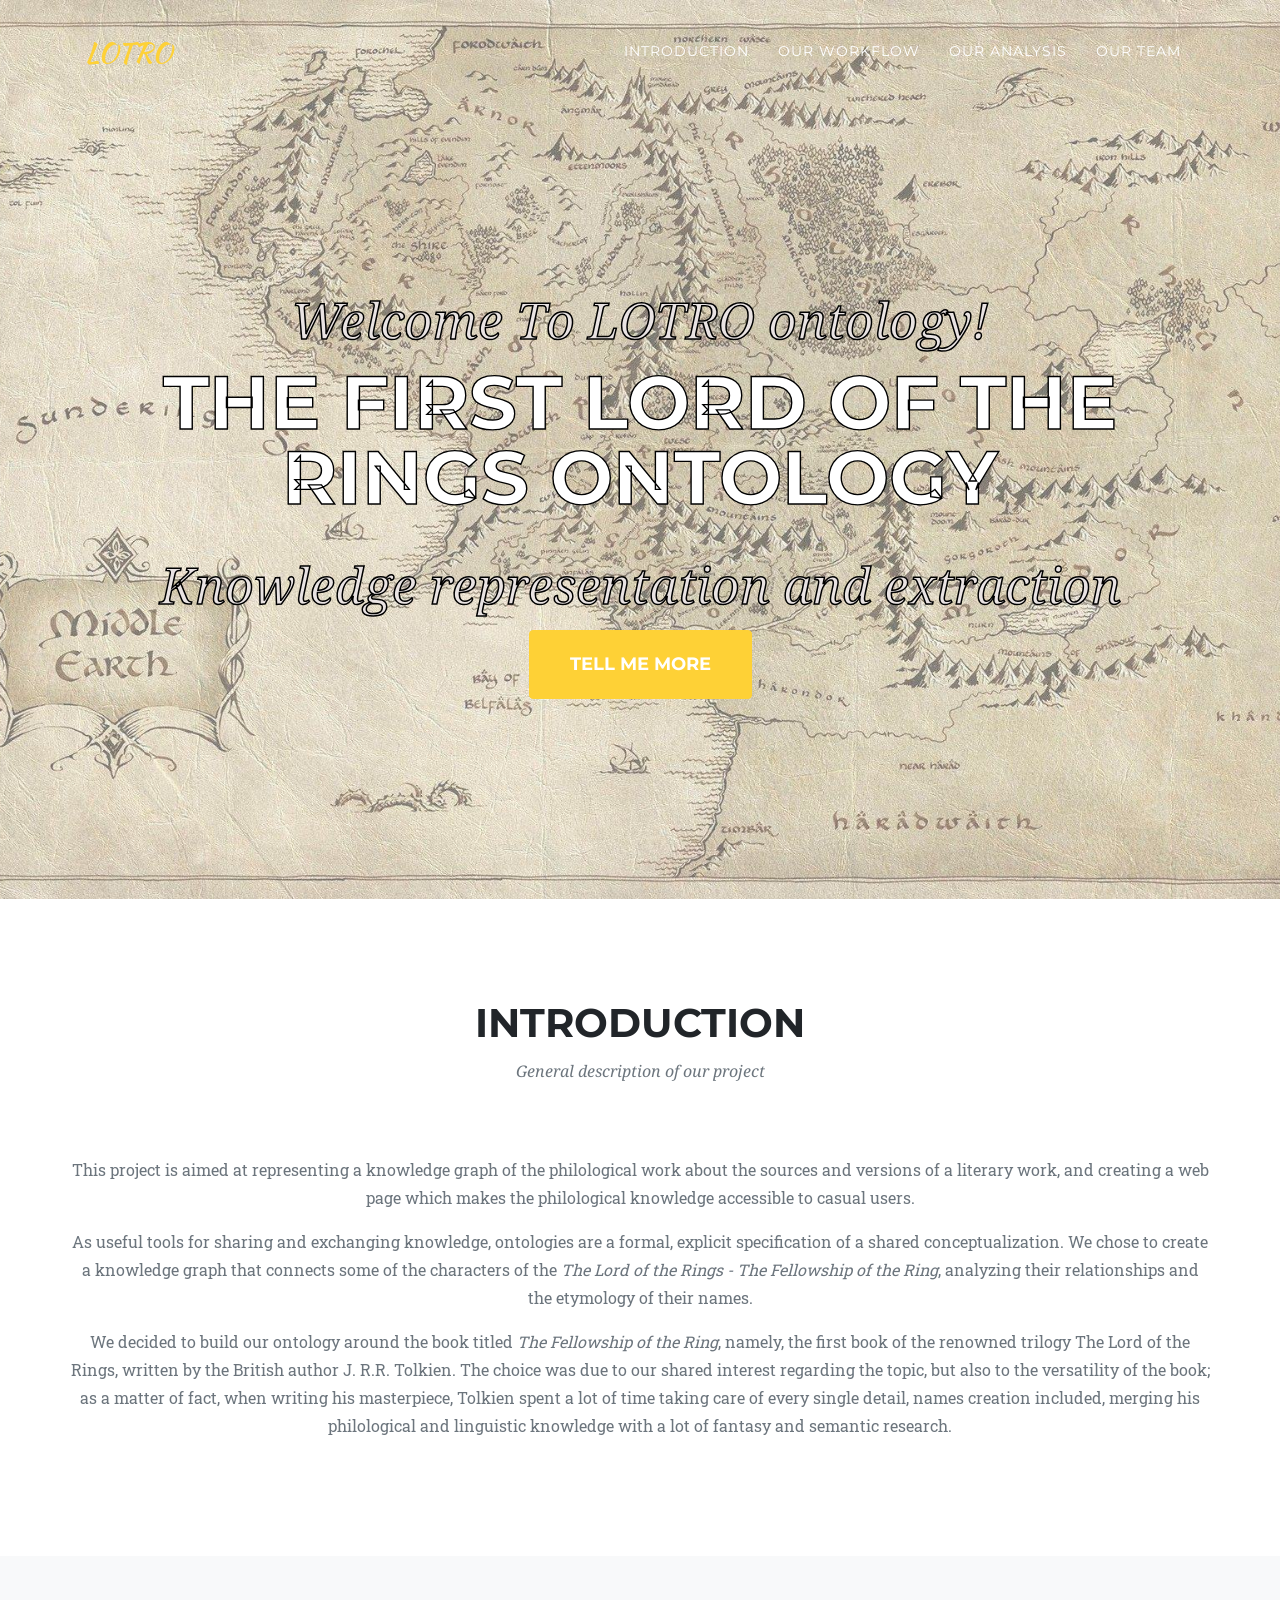
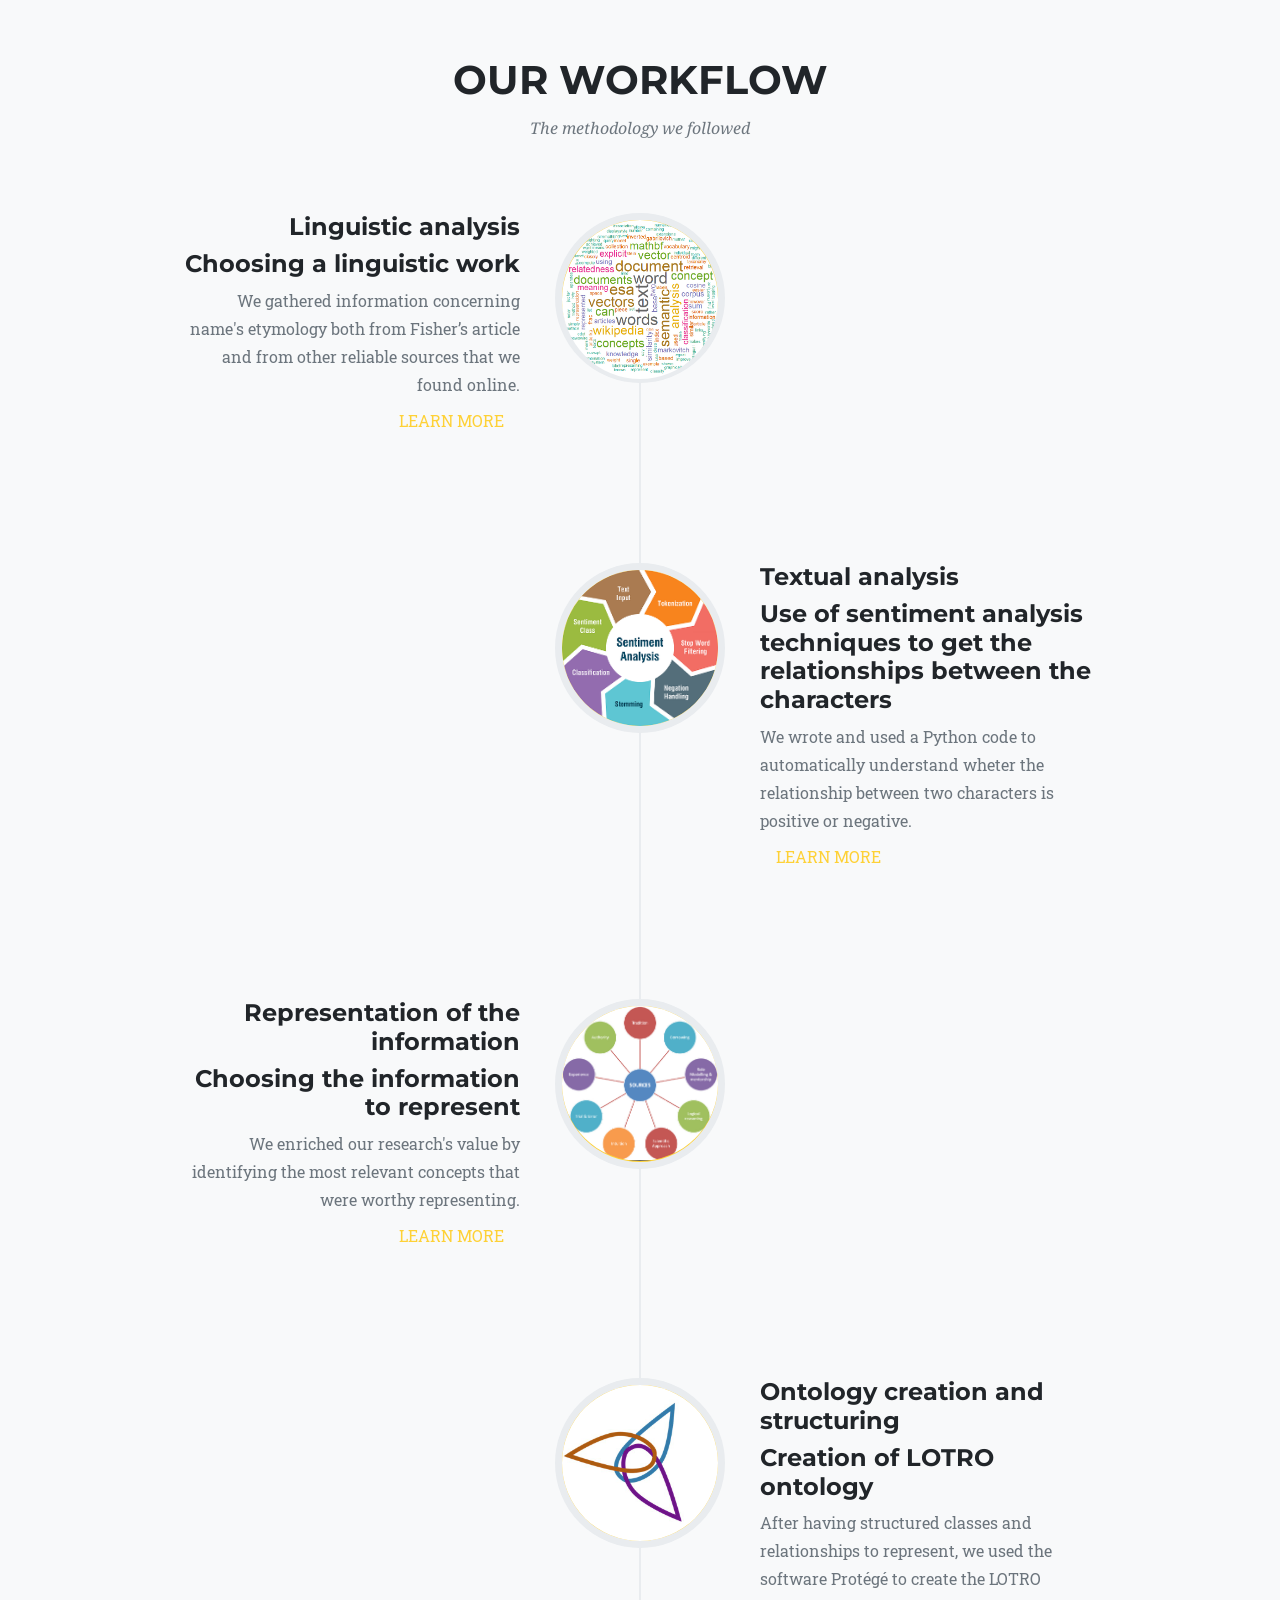
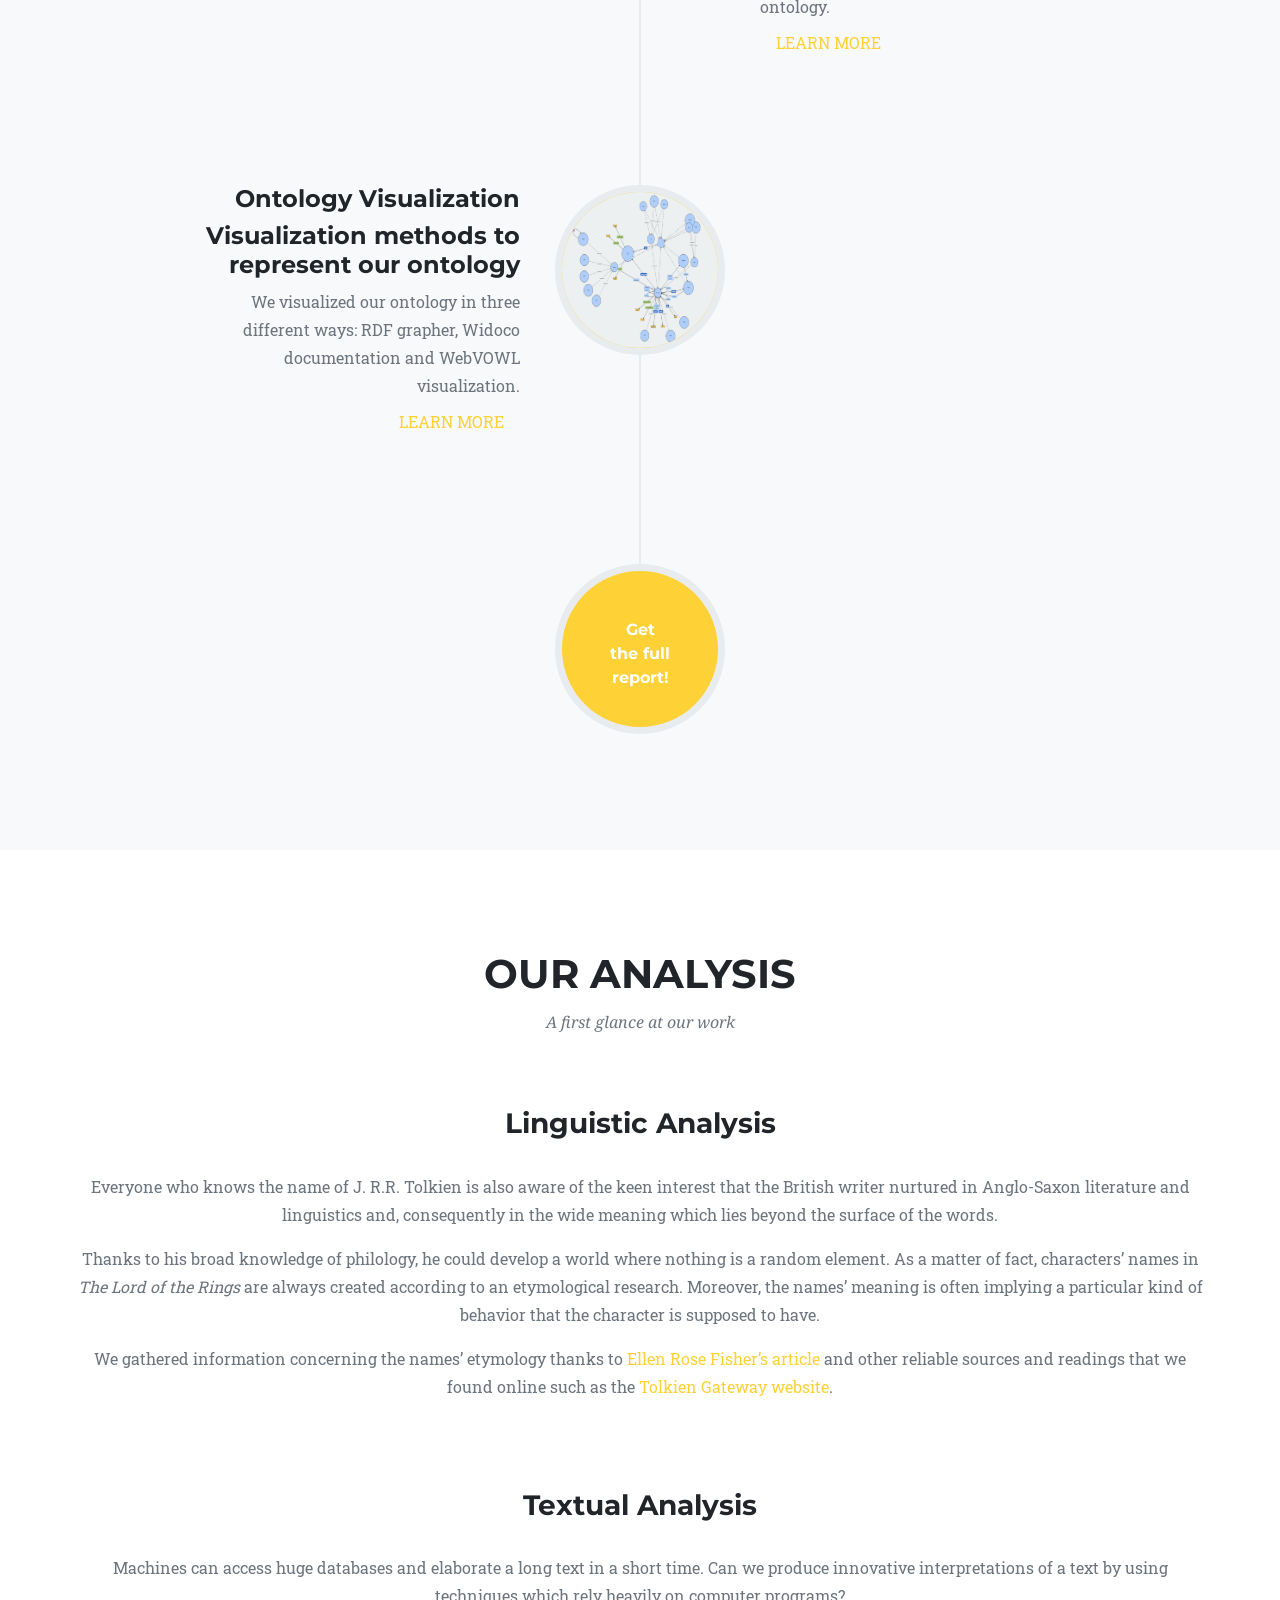
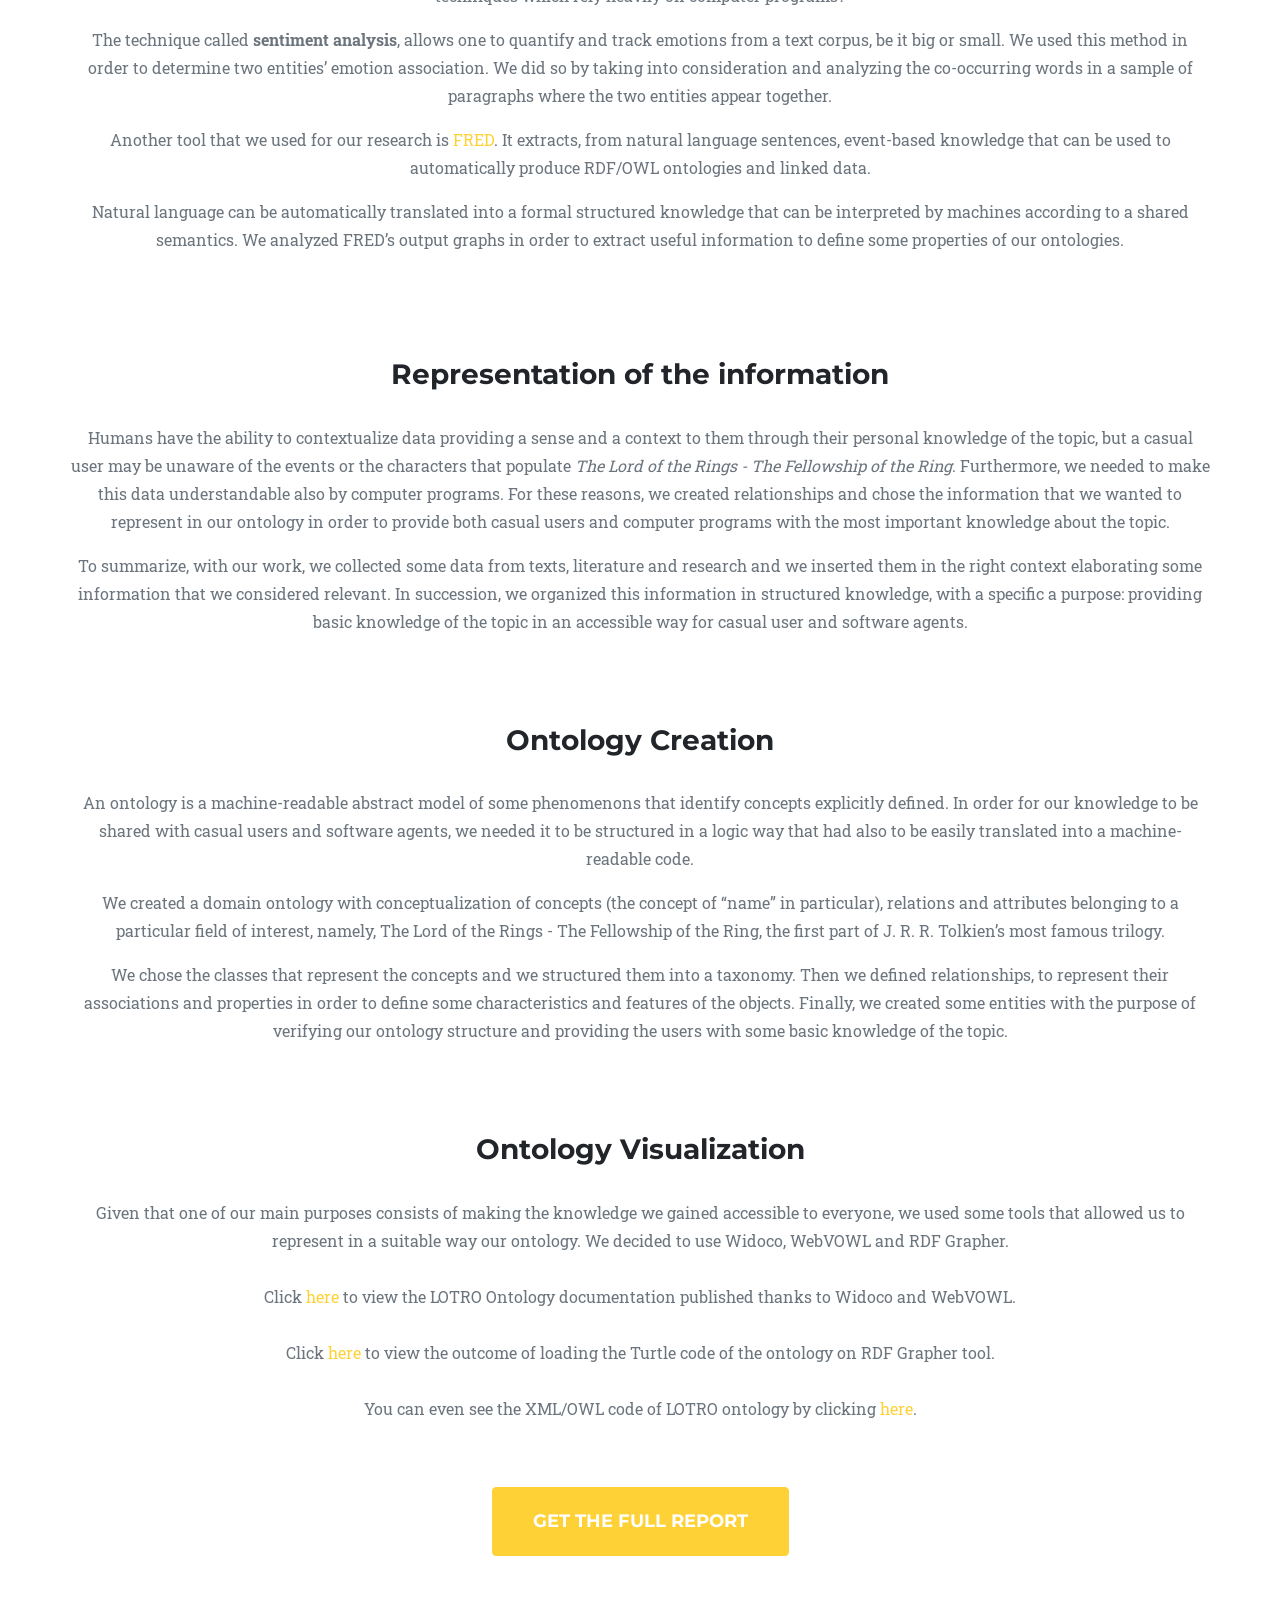
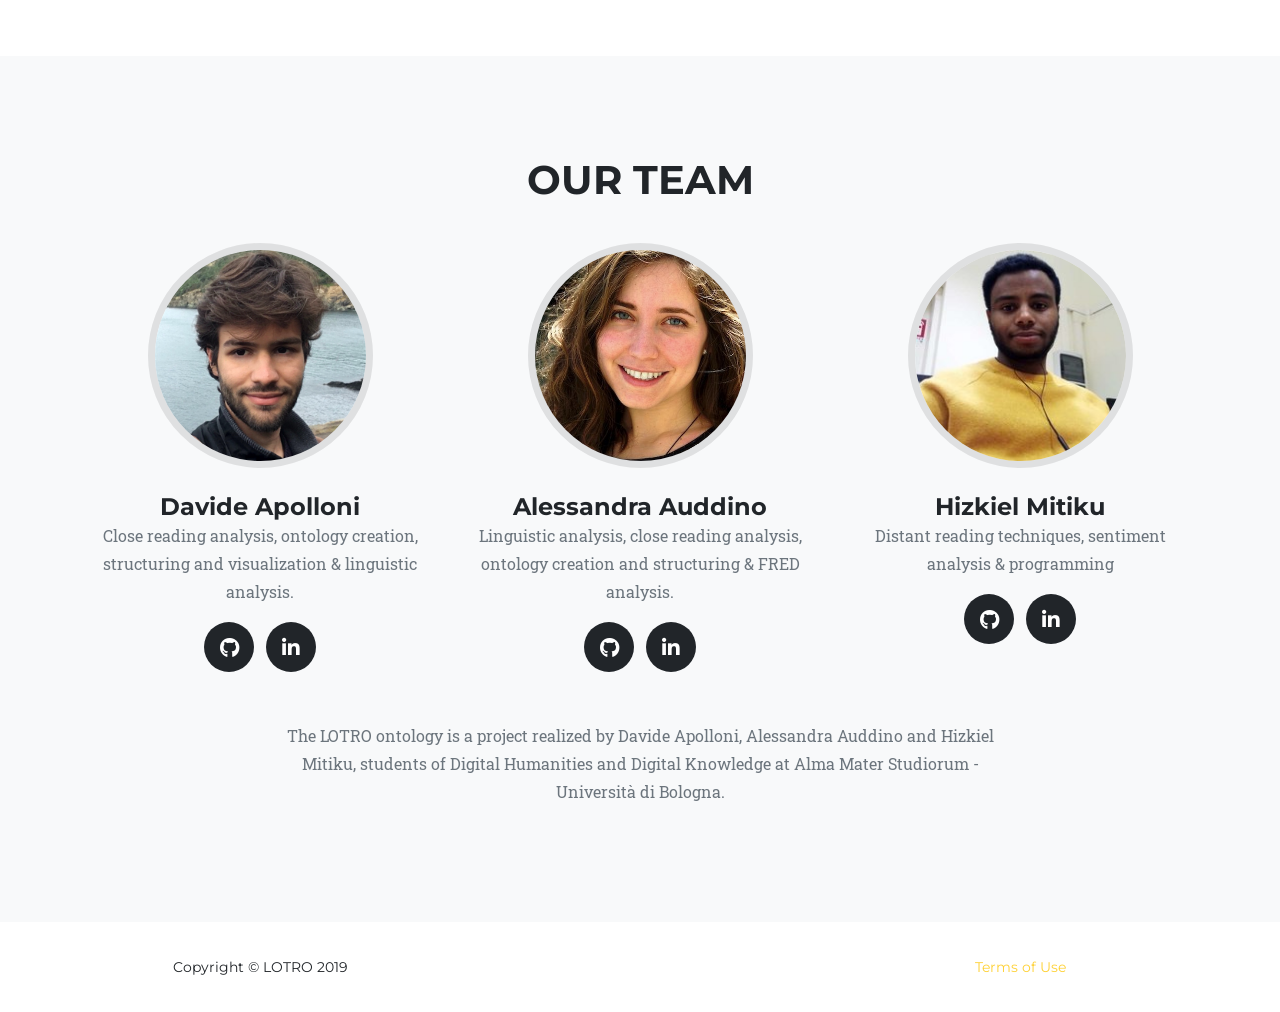
==== LOTRO webiste/index.html @ 06b7ba58 "add everything" ====
<!DOCTYPE html>
<html lang="en">

<head>

  <meta charset="utf-8">
  <meta name="viewport" content="width=device-width, initial-scale=1, shrink-to-fit=no">
  <meta name="description" content="">
  <meta name="author" content="">

  <title>LOTRO</title>

  <!-- Bootstrap core CSS -->
  <link href="vendor/bootstrap/css/bootstrap.min.css" rel="stylesheet">

  <!-- Custom fonts for this template -->
  <link href="vendor/fontawesome-free/css/all.min.css" rel="stylesheet" type="text/css">
  <link href="https://fonts.googleapis.com/css?family=Montserrat:400,700" rel="stylesheet" type="text/css">
  <link href='https://fonts.googleapis.com/css?family=Kaushan+Script' rel='stylesheet' type='text/css'>
  <link href='https://fonts.googleapis.com/css?family=Droid+Serif:400,700,400italic,700italic' rel='stylesheet' type='text/css'>
  <link href='https://fonts.googleapis.com/css?family=Roboto+Slab:400,100,300,700' rel='stylesheet' type='text/css'>

  <!-- Custom styles for this template -->
  <link href="css/agency.min.css" rel="stylesheet">

  <!-- Top icon --> 
  <link rel="icon" href="img/icon/lotroicon.png">

</head>

<body id="page-top">

  <!-- Navigation -->
  <nav class="navbar navbar-expand-lg navbar-dark fixed-top" id="mainNav">
    <div class="container">
      <a class="navbar-brand js-scroll-trigger" href="#page-top">LOTRO</a>
      <button class="navbar-toggler navbar-toggler-right" type="button" data-toggle="collapse" data-target="#navbarResponsive" aria-controls="navbarResponsive" aria-expanded="false" aria-label="Toggle navigation">
        Menu
        <i class="fas fa-bars"></i>
      </button>
      <div class="collapse navbar-collapse" id="navbarResponsive">
        <ul class="navbar-nav text-uppercase ml-auto">
          <li class="nav-item">
            <a class="nav-link js-scroll-trigger" href="#introduction">Introduction</a>
          </li>
          <li class="nav-item">
            <a class="nav-link js-scroll-trigger" href="#ourworkflow">Our Workflow</a>
          </li>
          <li class="nav-item">
            <a class="nav-link js-scroll-trigger" href="#ouranalysis">Our Analysis</a>
          </li>
          <li class="nav-item">
            <a class="nav-link js-scroll-trigger" href="#team">Our Team</a>
          </li>
        </ul>
      </div>
    </div>
  </nav>

  <!-- Header -->
  <header class="masthead">
    <div class="container">
      <div class="intro-text">
        <div class="intro-lead-in">Welcome To LOTRO ontology!</div>
        <div class="intro-heading text-uppercase">The first Lord of the Rings Ontology</div>
        <div class="intro-lead-in">Knowledge representation and extraction</div>
        <a class="btn btn-primary btn-xl text-uppercase js-scroll-trigger" href="#introduction">Tell Me More</a>
      </div>
    </div>
  </header>

  <!-- introduction -->
  <section class="page-section" id="introduction">
    <div class="container">
      <div class="row">
        <div class="col-lg-12 text-center">
          <h2 class="section-heading text-uppercase">Introduction</h2>
          <h3 class="section-subheading text-muted">General description of our project</h3>
        </div>
      </div>
      <div class="row text-center">
        <p class="text-muted">This project is aimed at representing a knowledge graph of the philological work about the sources and versions of a literary work, and creating a web page which makes the philological knowledge accessible to casual users.</p>

		<p class="text-muted">As useful tools for sharing and exchanging knowledge, ontologies are a formal, explicit specification of a shared conceptualization. We chose to create a knowledge graph that connects some of the characters of the <i>The Lord of the Rings - The Fellowship of the Ring</i>, analyzing their relationships and the etymology of their names.</p>

		<p class="text-muted">We decided to build our ontology around the book titled <i>The Fellowship of the Ring</i>, namely, the first book of the renowned trilogy The Lord of the Rings, written by the British author J. R.R. Tolkien. The choice was due to our shared interest regarding the topic, but also to the versatility of the book; as a matter of fact, when writing his masterpiece, Tolkien spent a lot of time taking care of every single detail, names creation included, merging his philological and linguistic knowledge with a lot of fantasy and semantic research.</p>

    </div>
  </section>

  <!-- Portfolio Grid -->
<!--
  <section class="bg-light page-section" id="portfolio">
    <div class="container">
      <div class="row">
        <div class="col-lg-12 text-center">
          <h2 class="section-heading text-uppercase">Our Workflow</h2>
          <h3 class="section-subheading text-muted">The methodology we followed.</h3>
        </div>
      </div>
      <div class="row">
        <div class="col-md-4 col-sm-6 portfolio-item">
          <a class="portfolio-link" data-toggle="modal" href="#portfolioModal1">
            <div class="portfolio-hover">
              <div class="portfolio-hover-content">
                <i class="fas fa-plus fa-3x"></i>
              </div>
            </div>
            <img class="img-fluid" src="img/portfolio/01-thumbnail.jpg" alt="">
          </a>
          <div class="portfolio-caption">
            <h4>Something</h4>
            <p class="text-muted">Illustration</p>
          </div>
        </div>
        <div class="col-md-4 col-sm-6 portfolio-item">
          <a class="portfolio-link" data-toggle="modal" href="#portfolioModal2">
            <div class="portfolio-hover">
              <div class="portfolio-hover-content">
                <i class="fas fa-plus fa-3x"></i>
              </div>
            </div>
            <img class="img-fluid" src="img/portfolio/02-thumbnail.jpg" alt="">
          </a>
          <div class="portfolio-caption">
            <h4>Something Else</h4>
            <p class="text-muted">Graphic Design</p>
          </div>
        </div>
        <div class="col-md-4 col-sm-6 portfolio-item">
          <a class="portfolio-link" data-toggle="modal" href="#portfolioModal3">
            <div class="portfolio-hover">
              <div class="portfolio-hover-content">
                <i class="fas fa-plus fa-3x"></i>
              </div>
            </div>
            <img class="img-fluid" src="img/portfolio/03-thumbnail.jpg" alt="">
          </a>
          <div class="portfolio-caption">
            <h4>Finish</h4>
            <p class="text-muted">Identity</p>
          </div>
        </div>
        <div class="col-md-4 col-sm-6 portfolio-item">
          <a class="portfolio-link" data-toggle="modal" href="#portfolioModal4">
            <div class="portfolio-hover">
              <div class="portfolio-hover-content">
                <i class="fas fa-plus fa-3x"></i>
              </div>
            </div>
            <img class="img-fluid" src="img/portfolio/04-thumbnail.jpg" alt="">
          </a>
          <div class="portfolio-caption">
            <h4>Lines</h4>
            <p class="text-muted">Branding</p>
          </div>
        </div>
        <div class="col-md-4 col-sm-6 portfolio-item">
          <a class="portfolio-link" data-toggle="modal" href="#portfolioModal5">
            <div class="portfolio-hover">
              <div class="portfolio-hover-content">
                <i class="fas fa-plus fa-3x"></i>
              </div>
            </div>
            <img class="img-fluid" src="img/portfolio/05-thumbnail.jpg" alt="">
          </a>
          <div class="portfolio-caption">
            <h4>Southwest</h4>
            <p class="text-muted">Website Design</p>
          </div>
        </div>
        <div class="col-md-4 col-sm-6 portfolio-item">
          <a class="portfolio-link" data-toggle="modal" href="#portfolioModal6">
            <div class="portfolio-hover">
              <div class="portfolio-hover-content">
                <i class="fas fa-plus fa-3x"></i>
              </div>
            </div>
            <img class="img-fluid" src="img/portfolio/06-thumbnail.jpg" alt="">
          </a>
          <div class="portfolio-caption">
            <h4>Window</h4>
            <p class="text-muted">Photography</p>
          </div>
        </div>
      </div>
    </div>
  </section>
-->
  <!-- WORKFLOW -->
  <section class="bg-light page-section" id="ourworkflow">
    <div class="container">
      <div class="row">
        <div class="col-lg-12 text-center">
          <h2 class="section-heading text-uppercase">Our Workflow</h2>
          <h3 class="section-subheading text-muted">The methodology we followed</h3>
        </div>
      </div>
      <div class="row">
        <div class="col-lg-12">
          <ul class="timeline">
            <li>
              <div class="timeline-image">
                <img class="rounded-circle img-fluid" src="img/about/1.jpg" alt="">
              </div>
              <div class="timeline-panel">
                <div class="timeline-heading">
                  <h4>Linguistic analysis</h4>
                  <h4 class="subheading">Choosing a linguistic work</h4>
                </div>
                <div class="timeline-body">
                  <p class="text-muted">We gathered information concerning name's etymology both from Fisher’s article and from other reliable sources that we found online. <a class="nav-link js-scroll-trigger" href="#philologicalanalysis">LEARN MORE</a></p> 
                </div>
              </div>
            </li>
            <li class="timeline-inverted">
              <div class="timeline-image">
                <img class="rounded-circle img-fluid" src="img/about/2.jpg" alt="">
              </div>
              <div class="timeline-panel">
                <div class="timeline-heading">
                  <h4>Textual analysis</h4>
                  <h4 class="subheading">Use of sentiment analysis techniques to get the relationships between the characters</h4>
                </div>
                <div class="timeline-body">
                  <p class="text-muted">We wrote and used a Python code to automatically understand wheter the relationship between two characters is positive or negative.<a class="nav-link js-scroll-trigger" href="#textualanalysis">LEARN MORE</a></p>
                </div>
              </div>
            </li>
            <li>
              <div class="timeline-image">
                <img class="rounded-circle img-fluid" src="img/about/3.jpg" alt="">
              </div>
              <div class="timeline-panel">
                <div class="timeline-heading">
                  <h4>Representation of the information</h4>
                  <h4 class="subheading">Choosing the information to represent</h4>
                </div>
                <div class="timeline-body">
                  <p class="text-muted">We enriched our research's value by identifying the most relevant concepts that were worthy representing.<a class="nav-link js-scroll-trigger" href="#reprinfo">LEARN MORE</a></p>
                </div>
              </div>
            </li>
            <li class="timeline-inverted">
              <div class="timeline-image">
                <img class="rounded-circle img-fluid" src="img/about/4.jpg" alt="">
              </div>
              <div class="timeline-panel">
                <div class="timeline-heading">
                  <h4>Ontology creation and structuring</h4>
                  <h4 class="subheading">Creation of LOTRO ontology</h4>
                </div>
                <div class="timeline-body">
                  <p class="text-muted">After having structured classes and relationships to represent, we used the software Protégé to create the LOTRO ontology.<a class="nav-link js-scroll-trigger" href="#ontologycreation">LEARN MORE</a></p>
                </div>
              </div>
            </li>
            <li>
              <div class="timeline-image">
                <img class="rounded-circle img-fluid" src="img/about/8.jpg" alt="">
              </div>
              <div class="timeline-panel">
                <div class="timeline-heading">
                  <h4>Ontology Visualization</h4>
                  <h4 class="subheading">Visualization methods to represent our ontology</h4>
                </div>
                <div class="timeline-body">
                  <p class="text-muted">We visualized our ontology in three different ways: RDF grapher, Widoco documentation and WebVOWL visualization.<a class="nav-link js-scroll-trigger" href="#ontologyvisualization">LEARN MORE</a></p>
                </div>
              </div>
            </li>
<!-- DA QUAAAAAAAAAAAAAAAAAAAAAAAAAAA 
            <li>
              <div class="timeline-image">
                <img class="rounded-circle img-fluid" src="img/about/5.jpg" alt="">
              </div>
              <div class="timeline-panel">
                <div class="timeline-heading">
                  <h4>WebVOWL</h4>
                  <h4 class="subheading">Ontology visualization</h4>
                </div>
                <div class="timeline-body">
                  <p class="text-muted">We used the web application WebVOWL to get an interactive visualization of our ontology.</p>
                </div>
              </div>
            </li>
END OF THE PARTTTTTTTTTTTTTT -->
<li class="timeline-inverted">
              <div class="timeline-image">
                <h4><button type="button" class="btn btn-primary" onclick="window.location='https://lotro.github.io/report/index3.html';">Get
                  <br>the full
                  <br>report!</h4></button>
              </div>
            </li>
          </ul>
        </div>
      </div>
    </div>
  </section>

    <section class="page-section" id="ouranalysis">
    <div class="container">
      <div class="row">
        <div class="col-lg-12 text-center">
          <h2 class="section-heading text-uppercase">Our Analysis</h2>
          <h3 class="section-subheading text-muted">A first glance at our work</h3>
        </div>
      </div>
      <h3 style="text-align:center;" id="philologicalanalysis">Linguistic Analysis</h3>
      <br>
      <div class="row text-center">
          <p class="text-muted">Everyone who knows the name of J. R.R. Tolkien is also aware of the keen interest that the British writer nurtured in Anglo-Saxon literature and linguistics and, consequently in the wide meaning which lies beyond the surface of the words.</p>
        <p class="text-muted"> Thanks to his broad knowledge of philology, he could develop a world where nothing is a random element. As a matter of fact, characters’ names in <i>The Lord of the Rings</i> are always created according to an etymological research. Moreover, the names’ meaning is often implying a particular kind of behavior that the character is supposed to have.</p>

        <p class="text-muted">We gathered information concerning the names’ etymology thanks to <a href="https://www.nottingham.ac.uk/english/documents/innervate/13-14/02-ellen-fisher-q33407-pp-21-34.pdf">Ellen Rose Fisher’s article</a> and other reliable sources and readings that we found online such as the <a href="http://tolkiengateway.net/wiki/Main_Page">Tolkien Gateway website</a>.
</p>
    </div>
    <br>
    <br>
    <br>
          <h3 style="text-align:center;" id="textualanalysis">Textual Analysis</h3>
          <br>
      <div class="row text-center">
        <p class="text-muted">Machines can access huge databases and elaborate a long text in a short time. Can we produce innovative interpretations of a text by using techniques which rely heavily on computer programs?</p>
		 <p class="text-muted">The technique called <strong>sentiment analysis</strong>, allows one to quantify and track emotions from a text corpus, be it big or small. We used this method in order to determine two entities’ emotion association. We did so by taking into consideration and analyzing the co-occurring words in a sample of paragraphs where the two entities appear together.</p> 
		 <p class="text-muted">Another tool that we used for our research is <a href="http://wit.istc.cnr.it:9191/fred?text=This+is+me&prefix=fred%3A&namespace=http%3A%2F%2Fwww.ontologydesignpatterns.org%2Font%2Ffred%2Fdomain.owl%23&wfd_profile=b&textannotation=earmark&format=image%2Fpng">FRED</a>. It extracts, from natural language sentences, event-based knowledge that can be used to automatically produce RDF/OWL ontologies and linked data.</p> 
		 <p class="text-muted">Natural language can be automatically translated into a formal structured knowledge that can be interpreted by machines according to a shared semantics. We analyzed FRED’s output graphs in order to extract useful information to define some properties of our ontologies.</p>
</p>
    </div>
    <br><br><br>
          <h3 style="text-align:center;" id="reprinfo">Representation of the information</h3>
          <br>
      <div class="row text-center">
          <p class="text-muted">Humans have the ability to contextualize data providing a sense and a context to them through their personal knowledge of the topic, but a casual user may be unaware of the events or the characters that populate <i>The Lord of the Rings - The Fellowship of the Ring</i>. Furthermore, we needed to make this data understandable also by computer programs. For these reasons, we created relationships and chose the information that we wanted to represent in our ontology in order to provide both casual users and computer programs with the most important knowledge about the topic.</p> 
 <p class="text-muted">To summarize, with our work, we collected some data from texts, literature and research and we inserted them in the right context elaborating some information that we considered relevant. In succession, we organized this information in structured knowledge, with a specific a purpose: providing basic knowledge of the topic in an accessible way for casual user and software agents.
</p>
    </div>
    <br><br><br>
         <h3 style="text-align:center;" id="ontologycreation">Ontology Creation</h3>
         <br>
      <div class="row text-center">
          <p class="text-muted">An ontology is a machine-readable abstract model of some phenomenons that identify concepts explicitly defined. In order for our knowledge to be shared with casual users and software agents, we needed it to be structured in a logic way that had also to be easily translated into a machine-readable code.</p> 
<p class="text-muted">We created a domain ontology with conceptualization of concepts (the concept of “name” in particular), relations and attributes belonging to a particular field of interest, namely, The Lord of the Rings - The Fellowship of the Ring, the first part of J. R. R. Tolkien’s most famous trilogy.</p>
<p class="text-muted">We chose the classes that represent the concepts and we structured them into a taxonomy. Then we defined relationships, to represent their associations and properties in order to define some characteristics and features of the objects. Finally, we created some entities with the purpose of verifying our ontology structure and providing the users with some basic knowledge of the topic.
</p>
    </div>
    <br><br><br>
             <h3 style="text-align:center;" id="ontologyvisualization">Ontology Visualization</h3>
             <br>
      <div class="row text-center">
          <p class="text-muted"> Given that one of our main purposes consists of making the knowledge we gained accessible to everyone, we used some tools that allowed us to represent in a suitable way our ontology. We decided to use Widoco, WebVOWL and RDF Grapher.
            <br><br>
          Click <a href="https://lotro.github.io/MyDocumentation/index-en.html">here</a> to view the LOTRO Ontology documentation published thanks to Widoco and WebVOWL.
          <br><br>
          Click <a href="https://drive.google.com/file/d/14PrlQBKowZf0Djz1G0Dl6cjnO290qvTi/view">here</a> to view the outcome of loading the Turtle code of the ontology on RDF Grapher tool.
	  <br><br>
	  You can even see the XML/OWL code of LOTRO ontology by clicking <a href="https://lotro.github.io/LOTROXMLOWL.owl">here</a>.</p>
    </div>
    <br>
    <br>
            <center><a class="btn btn-primary btn-xl text-uppercase js-scroll-trigger" href="https://lotro.github.io/report/index3.html">Get the full report</a></center>
  </section>

  <!-- Team -->
<section class="bg-light page-section" id="team">
    <div class="container">
      <div class="row">
        <div class="col-lg-12 text-center">
          <h2 class="section-heading text-uppercase">Our Team</h2>
          <br>
        </div>
      </div>
      <div class="row">
        <div class="col-sm-4">
          <div class="team-member">
            <img class="mx-auto rounded-circle" src="img/team/1.jpg" alt="">
            <h4>Davide Apolloni</h4>
            <p class="text-muted">Close reading analysis, ontology creation, structuring and visualization & linguistic analysis.</p>
            <ul class="list-inline social-buttons">
              <li class="list-inline-item">
                <a href="https://github.com/DavideApolloni">
                  <i class="fab fa-github"></i>
                </a>
              </li>
              <li class="list-inline-item">
                <a href="https://www.linkedin.com/in/davide-apolloni-568602159/">
                  <i class="fab fa-linkedin-in"></i>
                </a>
              </li>
            </ul>
          </div>
        </div>
        <div class="col-sm-4">
          <div class="team-member">
            <img class="mx-auto rounded-circle" src="img/team/2.jpg" alt="">
            <h4>Alessandra Auddino</h4>
            <p class="text-muted">Linguistic analysis, close reading analysis, ontology creation and structuring & FRED analysis.</p>
            <ul class="list-inline social-buttons">
              <li class="list-inline-item">
                <a href="https://github.com/AleAuddi">
                  <i class="fab fa-github"></i>
                </a>
              </li>
              <li class="list-inline-item">
                <a href="https://www.linkedin.com/in/alessandra-auddino/">
                  <i class="fab fa-linkedin-in"></i>
                </a>
              </li>
            </ul>
          </div>
        </div>
        <div class="col-sm-4">
          <div class="team-member">
            <img class="mx-auto rounded-circle" src="img/team/3.jpg" alt="">
            <h4>Hizkiel Mitiku</h4>
            <p class="text-muted">Distant reading techniques, sentiment analysis & programming</p>
            <ul class="list-inline social-buttons">
              <li class="list-inline-item">
                <a href="https://github.com/Hizkie">
                  <i class="fab fa-github"></i>
                </a>
              </li>
              <li class="list-inline-item">
                <a href="https://www.linkedin.com/in/hizkiel-alemayehu-97306010b/">
                  <i class="fab fa-linkedin-in"></i>
                </a>
              </li>
            </ul>
          </div>
        </div>
      </div>
      <div class="row">
        <div class="col-lg-8 mx-auto text-center">
          <p class="large text-muted">The LOTRO ontology is a project realized by Davide Apolloni, Alessandra Auddino and Hizkiel Mitiku, students of Digital Humanities and Digital Knowledge at Alma Mater Studiorum - Università di Bologna.</p>
        </div>
      </div>
    </div>
  </section>

<!--
  <!- Clients
  <section class="py-5">
    <div class="container">
      <div class="row" style="display: flex; justify-content: center;">
        <div class="col-md-3 col-sm-6">
          <a href="#">
            <img class="img-fluid d-block mx-auto" src="img/logos/unibo.png" alt="">
          </a>
          <a href="#">
            <img class="img-fluid d-block mx-auto" src="img/logos/dhdk.png" alt="">
          </a>
        </div>
    </div>
  </section>
-->

<!--
  Contact 
  <section class="page-section" id="contact">
    <div class="container">
      <div class="row">
        <div class="col-lg-12 text-center">
          <h2 class="section-heading text-uppercase">Contact Us</h2>
          <h3 class="section-subheading text-muted">Lorem ipsum dolor sit amet consectetur.</h3>
        </div>
      </div>
      <div class="row">
        <div class="col-lg-12">
          <form id="contactForm" name="sentMessage" novalidate="novalidate">
            <div class="row">
              <div class="col-md-6">
                <div class="form-group">
                  <input class="form-control" id="name" type="text" placeholder="Your Name *" required="required" data-validation-required-message="Please enter your name.">
                  <p class="help-block text-danger"></p>
                </div>
                <div class="form-group">
                  <input class="form-control" id="email" type="email" placeholder="Your Email *" required="required" data-validation-required-message="Please enter your email address.">
                  <p class="help-block text-danger"></p>
                </div>
                <div class="form-group">
                  <input class="form-control" id="phone" type="tel" placeholder="Your Phone *" required="required" data-validation-required-message="Please enter your phone number.">
                  <p class="help-block text-danger"></p>
                </div>
              </div>
              <div class="col-md-6">
                <div class="form-group">
                  <textarea class="form-control" id="message" placeholder="Your Message *" required="required" data-validation-required-message="Please enter a message."></textarea>
                  <p class="help-block text-danger"></p>
                </div>
              </div>
              <div class="clearfix"></div>
              <div class="col-lg-12 text-center">
                <div id="success"></div>
                <button id="sendMessageButton" class="btn btn-primary btn-xl text-uppercase" type="submit">Send Message</button>
              </div>
            </div>
          </form>
        </div>
      </div>
    </div>
  </section>
-->

  <!-- Footer -->
  <footer class="footer">
    <div class="container">
      <div class="row align-items-center">
        <div class="col-md-4">
          <span class="copyright">Copyright &copy; LOTRO 2019</span>
        </div>
        <div class="col-md-4">
          <ul class="list-inline social-buttons">
          </ul>
        </div>
        <div class="col-md-4">
          <ul class="list-inline quicklinks">
            <li class="list-inline-item">
              <a href="https://creativecommons.org/licenses/by/2.0/">Terms of Use</a>
            </li>
          </ul>
        </div>
      </div>
    </div>
  </footer>

  <!-- Portfolio Modals -->

  <!-- Modal 1 -->
  <!--
  <div class="portfolio-modal modal fade" id="portfolioModal1" tabindex="-1" role="dialog" aria-hidden="true">
    <div class="modal-dialog">
      <div class="modal-content">
        <div class="close-modal" data-dismiss="modal">
          <div class="lr">
            <div class="rl"></div>
          </div>
        </div>
        <div class="container">
          <div class="row">
            <div class="col-lg-8 mx-auto">
              <div class="modal-body">
                <!- Project Details Go Here 
                <h2 class="text-uppercase">Project Name</h2>
                <p class="item-intro text-muted">Lorem ipsum dolor sit amet consectetur.</p>
                <img class="img-fluid d-block mx-auto" src="img/portfolio/01-full.jpg" alt="">
                <p>Use this area to describe your project. Lorem ipsum dolor sit amet, consectetur adipisicing elit. Est blanditiis dolorem culpa incidunt minus dignissimos deserunt repellat aperiam quasi sunt officia expedita beatae cupiditate, maiores repudiandae, nostrum, reiciendis facere nemo!</p>
                <ul class="list-inline">
                  <li>Date: January 2017</li>
                  <li>Client: Threads</li>
                  <li>Category: Illustration</li>
                </ul>
                <button class="btn btn-primary" data-dismiss="modal" type="button">
                  <i class="fas fa-times"></i>
                  Close Project</button>
              </div>
            </div>
          </div>
        </div>
      </div>
    </div>
  </div>

  <!- Modal 2 
  <div class="portfolio-modal modal fade" id="portfolioModal2" tabindex="-1" role="dialog" aria-hidden="true">
    <div class="modal-dialog">
      <div class="modal-content">
        <div class="close-modal" data-dismiss="modal">
          <div class="lr">
            <div class="rl"></div>
          </div>
        </div>
        <div class="container">
          <div class="row">
            <div class="col-lg-8 mx-auto">
              <div class="modal-body">
                <!- Project Details Go Here 
                <h2 class="text-uppercase">Project Name</h2>
                <p class="item-intro text-muted">Lorem ipsum dolor sit amet consectetur.</p>
                <img class="img-fluid d-block mx-auto" src="img/portfolio/02-full.jpg" alt="">
                <p>Use this area to describe your project. Lorem ipsum dolor sit amet, consectetur adipisicing elit. Est blanditiis dolorem culpa incidunt minus dignissimos deserunt repellat aperiam quasi sunt officia expedita beatae cupiditate, maiores repudiandae, nostrum, reiciendis facere nemo!</p>
                <ul class="list-inline">
                  <li>Date: January 2017</li>
                  <li>Client: Explore</li>
                  <li>Category: Graphic Design</li>
                </ul>
                <button class="btn btn-primary" data-dismiss="modal" type="button">
                  <i class="fas fa-times"></i>
                  Close Project</button>
              </div>
            </div>
          </div>
        </div>
      </div>
    </div>
  </div>

  <!- Modal 3 
  <div class="portfolio-modal modal fade" id="portfolioModal3" tabindex="-1" role="dialog" aria-hidden="true">
    <div class="modal-dialog">
      <div class="modal-content">
        <div class="close-modal" data-dismiss="modal">
          <div class="lr">
            <div class="rl"></div>
          </div>
        </div>
        <div class="container">
          <div class="row">
            <div class="col-lg-8 mx-auto">
              <div class="modal-body">
                <!- Project Details Go Here 
                <h2 class="text-uppercase">Project Name</h2>
                <p class="item-intro text-muted">Lorem ipsum dolor sit amet consectetur.</p>
                <img class="img-fluid d-block mx-auto" src="img/portfolio/03-full.jpg" alt="">
                <p>Use this area to describe your project. Lorem ipsum dolor sit amet, consectetur adipisicing elit. Est blanditiis dolorem culpa incidunt minus dignissimos deserunt repellat aperiam quasi sunt officia expedita beatae cupiditate, maiores repudiandae, nostrum, reiciendis facere nemo!</p>
                <ul class="list-inline">
                  <li>Date: January 2017</li>
                  <li>Client: Finish</li>
                  <li>Category: Identity</li>
                </ul>
                <button class="btn btn-primary" data-dismiss="modal" type="button">
                  <i class="fas fa-times"></i>
                  Close Project</button>
              </div>
            </div>
          </div>
        </div>
      </div>
    </div>
  </div>

  <!- Modal 4 
  <div class="portfolio-modal modal fade" id="portfolioModal4" tabindex="-1" role="dialog" aria-hidden="true">
    <div class="modal-dialog">
      <div class="modal-content">
        <div class="close-modal" data-dismiss="modal">
          <div class="lr">
            <div class="rl"></div>
          </div>
        </div>
        <div class="container">
          <div class="row">
            <div class="col-lg-8 mx-auto">
              <div class="modal-body">
                <!- Project Details Go Here 
                <h2 class="text-uppercase">Project Name</h2>
                <p class="item-intro text-muted">Lorem ipsum dolor sit amet consectetur.</p>
                <img class="img-fluid d-block mx-auto" src="img/portfolio/04-full.jpg" alt="">
                <p>Use this area to describe your project. Lorem ipsum dolor sit amet, consectetur adipisicing elit. Est blanditiis dolorem culpa incidunt minus dignissimos deserunt repellat aperiam quasi sunt officia expedita beatae cupiditate, maiores repudiandae, nostrum, reiciendis facere nemo!</p>
                <ul class="list-inline">
                  <li>Date: January 2017</li>
                  <li>Client: Lines</li>
                  <li>Category: Branding</li>
                </ul>
                <button class="btn btn-primary" data-dismiss="modal" type="button">
                  <i class="fas fa-times"></i>
                  Close Project</button>
              </div>
            </div>
          </div>
        </div>
      </div>
    </div>
  </div>

  <!- Modal 5 
  <div class="portfolio-modal modal fade" id="portfolioModal5" tabindex="-1" role="dialog" aria-hidden="true">
    <div class="modal-dialog">
      <div class="modal-content">
        <div class="close-modal" data-dismiss="modal">
          <div class="lr">
            <div class="rl"></div>
          </div>
        </div>
        <div class="container">
          <div class="row">
            <div class="col-lg-8 mx-auto">
              <div class="modal-body">
                <!- Project Details Go Here
                <h2 class="text-uppercase">Project Name</h2>
                <p class="item-intro text-muted">Lorem ipsum dolor sit amet consectetur.</p>
                <img class="img-fluid d-block mx-auto" src="img/portfolio/.jpg" alt="">
                <p>Use , reiciendis facere nemo!</p>
                <ul class="list-inline">
                  <li>Date: January 2017</li>
                  <li>Client: Southwest</li>
                  <li>Category: Website Design</li>
                </ul>
                <button class="btn btn-primary" data-dismiss="modal" type="button">
                  <i class="fas fa-times"></i>
                  Close Project</button>
              </div>
            </div>
          </div>
        </div>
      </div>
    </div>
  </div>

  <!- Modal 6 
  <div class="portfolio-modal modal fade" id="portfolioModal6" tabindex="-1" role="dialog" aria-hidden="true">
    <div class="modal-dialog">
      <div class="modal-content">
        <div class="close-modal" data-dismiss="modal">
          <div class="lr">
            <div class="rl"></div>
          </div>
        </div>
        <div class="container">
          <div class="row">
            <div class="col-lg-8 mx-auto">
              <div class="modal-body">
                <!- Project Details Go Here 
                <h2 class="text-uppercase">Project Name</h2>
                <p class="item-intro text-muted">Lorem ipsum dolor sit amet consectetur.</p>
                <img class="img-fluid d-block mx-auto" src="img/portfolio/06-full.jpg" alt="">
                <p>Use this area to describe your project. Lorem ipsum dolor sit amet, consectetur adipisicing elit. Est blanditiis dolorem culpa incidunt minus dignissimos deserunt repellat aperiam quasi sunt officia expedita beatae cupiditate, maiores repudiandae, nostrum, reiciendis facere nemo!</p>
                <ul class="list-inline">
                  <li>Date: January 2017</li>
                  <li>Client: Window</li>
                  <li>Category: Photography</li>
                </ul>
                <button class="btn btn-primary" data-dismiss="modal" type="button">
                  <i class="fas fa-times"></i>
                  Close Project</button>
              </div>
            </div>
          </div>
        </div>
      </div>
    </div>
  </div>
-->

  <!-- Bootstrap core JavaScript -->
  <script src="vendor/jquery/jquery.min.js"></script>
  <script src="vendor/bootstrap/js/bootstrap.bundle.min.js"></script>

  <!-- Plugin JavaScript -->
  <script src="vendor/jquery-easing/jquery.easing.min.js"></script>

  <!-- Contact form JavaScript -->
  <script src="js/jqBootstrapValidation.js"></script>
  <script src="js/contact_me.js"></script>

  <!-- Custom scripts for this template -->
  <script src="js/agency.min.js"></script>

</body>

</html>
---- LOTRO webiste/css/agency.min.css ----
/*!
 * Start Bootstrap - Agency v5.2.1 (https://startbootstrap.com/template-overviews/agency)
 * Copyright 2013-2019 Start Bootstrap
 * Licensed under MIT (https://github.com/BlackrockDigital/startbootstrap-agency/blob/master/LICENSE)
 */body{overflow-x:hidden;font-family:'Roboto Slab',-apple-system,BlinkMacSystemFont,'Segoe UI',Roboto,'Helvetica Neue',Arial,sans-serif,'Apple Color Emoji','Segoe UI Emoji','Segoe UI Symbol','Noto Color Emoji'}p{line-height:1.75}a{color:#fed136}a:hover{color:#fec503}.text-primary{color:#fed136!important}h1,h2,h3,h4,h5,h6{font-weight:700;font-family:Montserrat,-apple-system,BlinkMacSystemFont,'Segoe UI',Roboto,'Helvetica Neue',Arial,sans-serif,'Apple Color Emoji','Segoe UI Emoji','Segoe UI Symbol','Noto Color Emoji'}.page-section{padding:100px 0}.page-section h2.section-heading{font-size:40px;margin-top:0;margin-bottom:15px}.page-section h3.section-subheading{font-size:16px;font-weight:400;font-style:italic;margin-bottom:75px;text-transform:none;font-family:'Droid Serif',-apple-system,BlinkMacSystemFont,'Segoe UI',Roboto,'Helvetica Neue',Arial,sans-serif,'Apple Color Emoji','Segoe UI Emoji','Segoe UI Symbol','Noto Color Emoji'}@media (min-width:768px){section{padding:150px 0}}::-moz-selection{background:#fed136;text-shadow:none}::selection{background:#fed136;text-shadow:none}img::-moz-selection{background:0 0}img::selection{background:0 0}img::-moz-selection{background:0 0}.btn{font-family:Montserrat,-apple-system,BlinkMacSystemFont,'Segoe UI',Roboto,'Helvetica Neue',Arial,sans-serif,'Apple Color Emoji','Segoe UI Emoji','Segoe UI Symbol','Noto Color Emoji';font-weight:700}.btn-xl{font-size:18px;padding:20px 40px}.btn-primary{background-color:#fed136;border-color:#fed136}.btn-primary:active,.btn-primary:focus,.btn-primary:hover{background-color:#fec810!important;border-color:#fec810!important;color:#fff}.btn-primary:active,.btn-primary:focus{-webkit-box-shadow:0 0 0 .2rem rgba(254,209,55,.5)!important;box-shadow:0 0 0 .2rem rgba(254,209,55,.5)!important}#mainNav{background-color:#212529}#mainNav .navbar-toggler{font-size:12px;right:0;padding:13px;text-transform:uppercase;color:#fff;border:0;background-color:#fed136;font-family:Montserrat,-apple-system,BlinkMacSystemFont,'Segoe UI',Roboto,'Helvetica Neue',Arial,sans-serif,'Apple Color Emoji','Segoe UI Emoji','Segoe UI Symbol','Noto Color Emoji'}#mainNav .navbar-brand{color:#fed136;font-family:'Kaushan Script',-apple-system,BlinkMacSystemFont,'Segoe UI',Roboto,'Helvetica Neue',Arial,sans-serif,'Apple Color Emoji','Segoe UI Emoji','Segoe UI Symbol','Noto Color Emoji'}#mainNav .navbar-brand.active,#mainNav .navbar-brand:active,#mainNav .navbar-brand:focus,#mainNav .navbar-brand:hover{color:#fec503}#mainNav .navbar-nav .nav-item .nav-link{font-size:90%;font-weight:400;padding:.75em 0;letter-spacing:1px;color:#fff;font-family:Montserrat,-apple-system,BlinkMacSystemFont,'Segoe UI',Roboto,'Helvetica Neue',Arial,sans-serif,'Apple Color Emoji','Segoe UI Emoji','Segoe UI Symbol','Noto Color Emoji'}#mainNav .navbar-nav .nav-item .nav-link.active,#mainNav .navbar-nav .nav-item .nav-link:hover{color:#fed136}@media (min-width:992px){#mainNav{padding-top:25px;padding-bottom:25px;-webkit-transition:padding-top .3s,padding-bottom .3s;transition:padding-top .3s,padding-bottom .3s;border:none;background-color:transparent}#mainNav .navbar-brand{font-size:1.75em;-webkit-transition:all .3s;transition:all .3s}#mainNav .navbar-nav .nav-item .nav-link{padding:1.1em 1em!important}#mainNav.navbar-shrink{padding-top:0;padding-bottom:0;background-color:#212529}#mainNav.navbar-shrink .navbar-brand{font-size:1.25em;padding:12px 0}}header.masthead{text-align:center;color:#fff;background-image:url(../img/header4.jpg);background-repeat:no-repeat;background-attachment:scroll;background-position:center center;background-size:cover}header.masthead .intro-text{padding-top:150px;padding-bottom:100px}header.masthead .intro-text .intro-lead-in{font-size:22px;font-style:italic;line-height:22px;margin-bottom:25px;font-family:'Droid Serif',-apple-system,BlinkMacSystemFont,'Segoe UI',Roboto,'Helvetica Neue',Arial,sans-serif,'Apple Color Emoji','Segoe UI Emoji','Segoe UI Symbol','Noto Color Emoji'}header.masthead .intro-text .intro-heading{font-size:50px;font-weight:700;line-height:50px;margin-bottom:25px;font-family:Montserrat,-apple-system,BlinkMacSystemFont,'Segoe UI',Roboto,'Helvetica Neue',Arial,sans-serif,'Apple Color Emoji','Segoe UI Emoji','Segoe UI Symbol','Noto Color Emoji'}@media (min-width:768px){header.masthead .intro-text{padding-top:300px;padding-bottom:200px}header.masthead .intro-text .intro-lead-in{font-size:50px;font-style:italic;line-height:40px;margin-bottom:25px;-webkit-text-stroke-width: 1.5px;-webkit-text-stroke-color: black;color:#E9E3E3;font-family:'Droid Serif',-apple-system,BlinkMacSystemFont,'Segoe UI',Roboto,'Helvetica Neue',Arial,sans-serif,'Apple Color Emoji','Segoe UI Emoji','Segoe UI Symbol','Noto Color Emoji'}header.masthead .intro-text .intro-heading{font-size:75px;-webkit-text-stroke-width: 1.4px;-webkit-text-stroke-color: black;font-weight:700;line-height:75px;margin-bottom:50px;font-family:Montserrat,-apple-system,BlinkMacSystemFont,'Segoe UI',Roboto,'Helvetica Neue',Arial,sans-serif,'Apple Color Emoji','Segoe UI Emoji','Segoe UI Symbol','Noto Color Emoji'}}.service-heading{margin:15px 0;text-transform:none}#portfolio .portfolio-item{right:0;margin:0 0 15px}#portfolio .portfolio-item .portfolio-link{position:relative;display:block;max-width:400px;margin:0 auto;cursor:pointer}#portfolio .portfolio-item .portfolio-link .portfolio-hover{position:absolute;width:100%;height:100%;-webkit-transition:all ease .5s;transition:all ease .5s;opacity:0;background:rgba(254,209,54,.9)}#portfolio .portfolio-item .portfolio-link .portfolio-hover:hover{opacity:1}#portfolio .portfolio-item .portfolio-link .portfolio-hover .portfolio-hover-content{font-size:20px;position:absolute;top:50%;width:100%;height:20px;margin-top:-12px;text-align:center;color:#fff}#portfolio .portfolio-item .portfolio-link .portfolio-hover .portfolio-hover-content i{margin-top:-12px}#portfolio .portfolio-item .portfolio-link .portfolio-hover .portfolio-hover-content h3,#portfolio .portfolio-item .portfolio-link .portfolio-hover .portfolio-hover-content h4{margin:0}#portfolio .portfolio-item .portfolio-caption{max-width:400px;margin:0 auto;padding:25px;text-align:center;background-color:#fff}#portfolio .portfolio-item .portfolio-caption h4{margin:0;text-transform:none}#portfolio .portfolio-item .portfolio-caption p{font-size:16px;font-style:italic;margin:0;font-family:'Droid Serif',-apple-system,BlinkMacSystemFont,'Segoe UI',Roboto,'Helvetica Neue',Arial,sans-serif,'Apple Color Emoji','Segoe UI Emoji','Segoe UI Symbol','Noto Color Emoji'}#portfolio *{z-index:2}@media (min-width:767px){#portfolio .portfolio-item{margin:0 0 30px}}.portfolio-modal .modal-dialog{margin:1rem;max-width:100vw}.portfolio-modal .modal-content{padding:100px 0;text-align:center}.portfolio-modal .modal-content h2{font-size:3em;margin-bottom:15px}.portfolio-modal .modal-content p{margin-bottom:30px}.portfolio-modal .modal-content p.item-intro{font-size:16px;font-style:italic;margin:20px 0 30px;font-family:'Droid Serif',-apple-system,BlinkMacSystemFont,'Segoe UI',Roboto,'Helvetica Neue',Arial,sans-serif,'Apple Color Emoji','Segoe UI Emoji','Segoe UI Symbol','Noto Color Emoji'}.portfolio-modal .modal-content ul.list-inline{margin-top:0;margin-bottom:30px}.portfolio-modal .modal-content img{margin-bottom:30px}.portfolio-modal .modal-content button{cursor:pointer}.portfolio-modal .close-modal{position:absolute;top:25px;right:25px;width:75px;height:75px;cursor:pointer;background-color:transparent}.portfolio-modal .close-modal:hover{opacity:.3}.portfolio-modal .close-modal .lr{z-index:1051;width:1px;height:75px;margin-left:35px;-webkit-transform:rotate(45deg);transform:rotate(45deg);background-color:#212529}.portfolio-modal .close-modal .lr .rl{z-index:1052;width:1px;height:75px;-webkit-transform:rotate(90deg);transform:rotate(90deg);background-color:#212529}.timeline{position:relative;padding:0;list-style:none}.timeline:before{position:absolute;top:0;bottom:0;left:40px;width:2px;margin-left:-1.5px;content:'';background-color:#e9ecef}.timeline>li{position:relative;min-height:50px;margin-bottom:50px}.timeline>li:after,.timeline>li:before{display:table;content:' '}.timeline>li:after{clear:both}.timeline>li .timeline-panel{position:relative;float:right;width:100%;padding:0 20px 0 100px;text-align:left}.timeline>li .timeline-panel:before{right:auto;left:-15px;border-right-width:15px;border-left-width:0}.timeline>li .timeline-panel:after{right:auto;left:-14px;border-right-width:14px;border-left-width:0}.timeline>li .timeline-image{position:absolute;z-index:100;left:0;width:80px;height:80px;margin-left:0;text-align:center;color:#fff;border:7px solid #e9ecef;border-radius:100%;background-color:#fed136}.timeline>li .timeline-image h4{font-size:10px;line-height:14px;margin-top:12px}.timeline>li.timeline-inverted>.timeline-panel{float:right;padding:0 20px 0 100px;text-align:left}.timeline>li.timeline-inverted>.timeline-panel:before{right:auto;left:-15px;border-right-width:15px;border-left-width:0}.timeline>li.timeline-inverted>.timeline-panel:after{right:auto;left:-14px;border-right-width:14px;border-left-width:0}.timeline>li:last-child{margin-bottom:0}.timeline .timeline-heading h4{margin-top:0;color:inherit}.timeline .timeline-heading h4.subheading{text-transform:none}.timeline .timeline-body>p,.timeline .timeline-body>ul{margin-bottom:0}@media (min-width:768px){.timeline:before{left:50%}.timeline>li{min-height:100px;margin-bottom:100px}.timeline>li .timeline-panel{float:left;width:41%;padding:0 20px 20px 30px;text-align:right}.timeline>li .timeline-image{left:50%;width:100px;height:100px;margin-left:-50px}.timeline>li .timeline-image h4{font-size:13px;line-height:18px;margin-top:16px}.timeline>li. .timeline-try h4{font-size:13px;line-height:18px;margin-top:16px}.timeline>li .timeline-inverted>.timeline-panel{float:right;padding:0 30px 20px 20px;text-align:left}}@media (min-width:992px){.timeline>li{min-height:150px}.timeline>li .timeline-panel{padding:0 20px 20px}.timeline>li .timeline-image{width:150px;height:150px;margin-left:-75px}.timeline>li .timeline-image h4{font-size:18px;line-height:26px;margin-top:30px}.timeline>li.timeline-inverted>.timeline-panel{padding:0 20px 20px}}@media (min-width:1200px){.timeline>li{min-height:170px}.timeline>li .timeline-panel{padding:0 20px 20px 100px}.timeline>li .timeline-image{width:170px;height:170px;margin-left:-85px}.timeline>li .timeline-image h4{margin-top:40px}.timeline>li.timeline-inverted>.timeline-panel{padding:0 100px 20px 20px}}.team-member{margin-bottom:50px;text-align:center}.team-member img{width:225px;height:225px;border:7px solid rgba(0,0,0,.1)}.team-member h4{margin-top:25px;margin-bottom:0;text-transform:none}.team-member p{margin-top:0}section#contact{background-color:#212529;background-image:url(../img/map-image.png);background-repeat:no-repeat;background-position:center}section#contact .section-heading{color:#fff}section#contact .form-group{margin-bottom:25px}section#contact .form-group input,section#contact .form-group textarea{padding:20px}section#contact .form-group input.form-control{height:auto}section#contact .form-group textarea.form-control{height:248px}section#contact .form-control:focus{border-color:#fed136;-webkit-box-shadow:none;box-shadow:none}section#contact ::-webkit-input-placeholder{font-weight:700;color:#ced4da;font-family:Montserrat,-apple-system,BlinkMacSystemFont,'Segoe UI',Roboto,'Helvetica Neue',Arial,sans-serif,'Apple Color Emoji','Segoe UI Emoji','Segoe UI Symbol','Noto Color Emoji'}section#contact :-moz-placeholder{font-weight:700;color:#ced4da;font-family:Montserrat,-apple-system,BlinkMacSystemFont,'Segoe UI',Roboto,'Helvetica Neue',Arial,sans-serif,'Apple Color Emoji','Segoe UI Emoji','Segoe UI Symbol','Noto Color Emoji'}section#contact ::-moz-placeholder{font-weight:700;color:#ced4da;font-family:Montserrat,-apple-system,BlinkMacSystemFont,'Segoe UI',Roboto,'Helvetica Neue',Arial,sans-serif,'Apple Color Emoji','Segoe UI Emoji','Segoe UI Symbol','Noto Color Emoji'}section#contact :-ms-input-placeholder{font-weight:700;color:#ced4da;font-family:Montserrat,-apple-system,BlinkMacSystemFont,'Segoe UI',Roboto,'Helvetica Neue',Arial,sans-serif,'Apple Color Emoji','Segoe UI Emoji','Segoe UI Symbol','Noto Color Emoji'}.footer{padding:25px 0;text-align:center}.footer span.copyright{font-size:90%;line-height:40px;text-transform:none;font-family:Montserrat,-apple-system,BlinkMacSystemFont,'Segoe UI',Roboto,'Helvetica Neue',Arial,sans-serif,'Apple Color Emoji','Segoe UI Emoji','Segoe UI Symbol','Noto Color Emoji'}.footer ul.quicklinks{font-size:90%;line-height:40px;margin-bottom:0;text-transform:none;font-family:Montserrat,-apple-system,BlinkMacSystemFont,'Segoe UI',Roboto,'Helvetica Neue',Arial,sans-serif,'Apple Color Emoji','Segoe UI Emoji','Segoe UI Symbol','Noto Color Emoji'}ul.social-buttons{margin-bottom:0}ul.social-buttons li a{font-size:20px;line-height:50px;display:block;width:50px;height:50px;-webkit-transition:all .3s;transition:all .3s;color:#fff;border-radius:100%;outline:0;background-color:#212529}ul.social-buttons li a:active,ul.social-buttons li a:focus,ul.social-buttons li a:hover{background-color:#fed136}
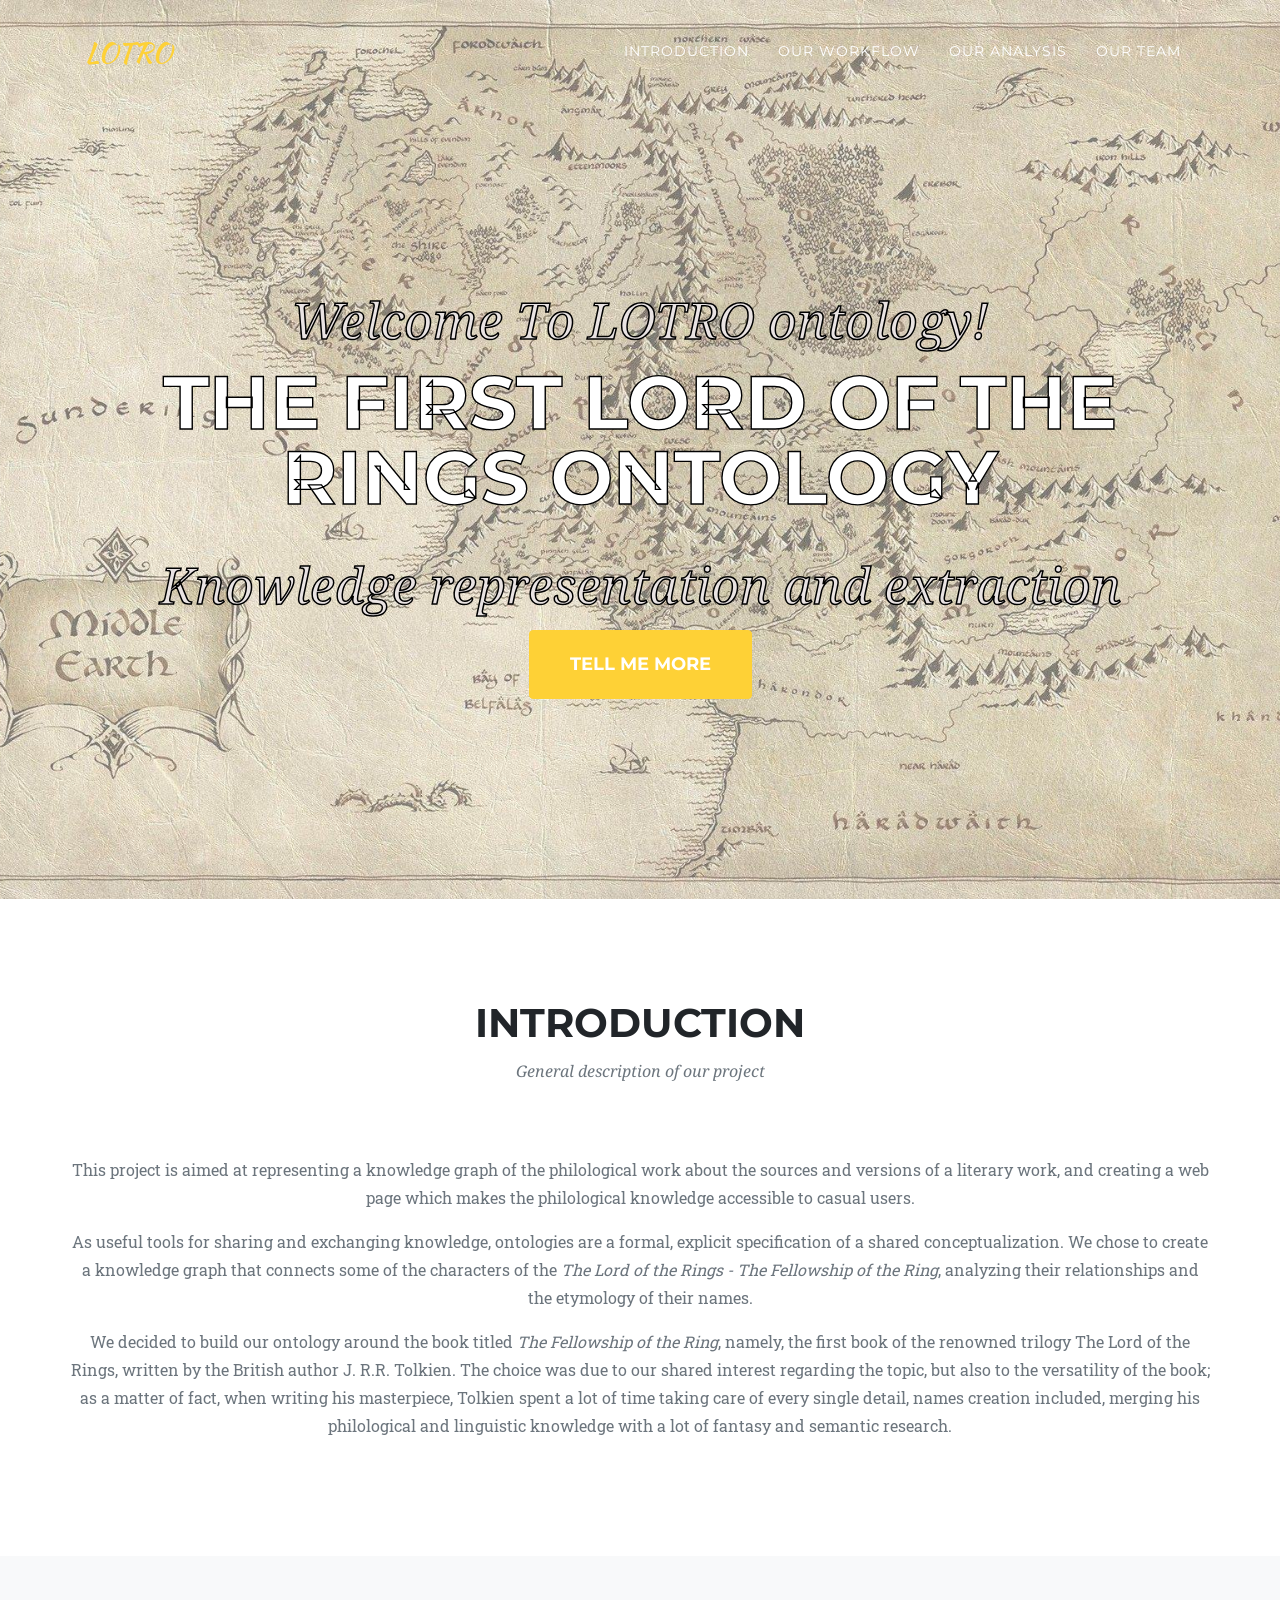
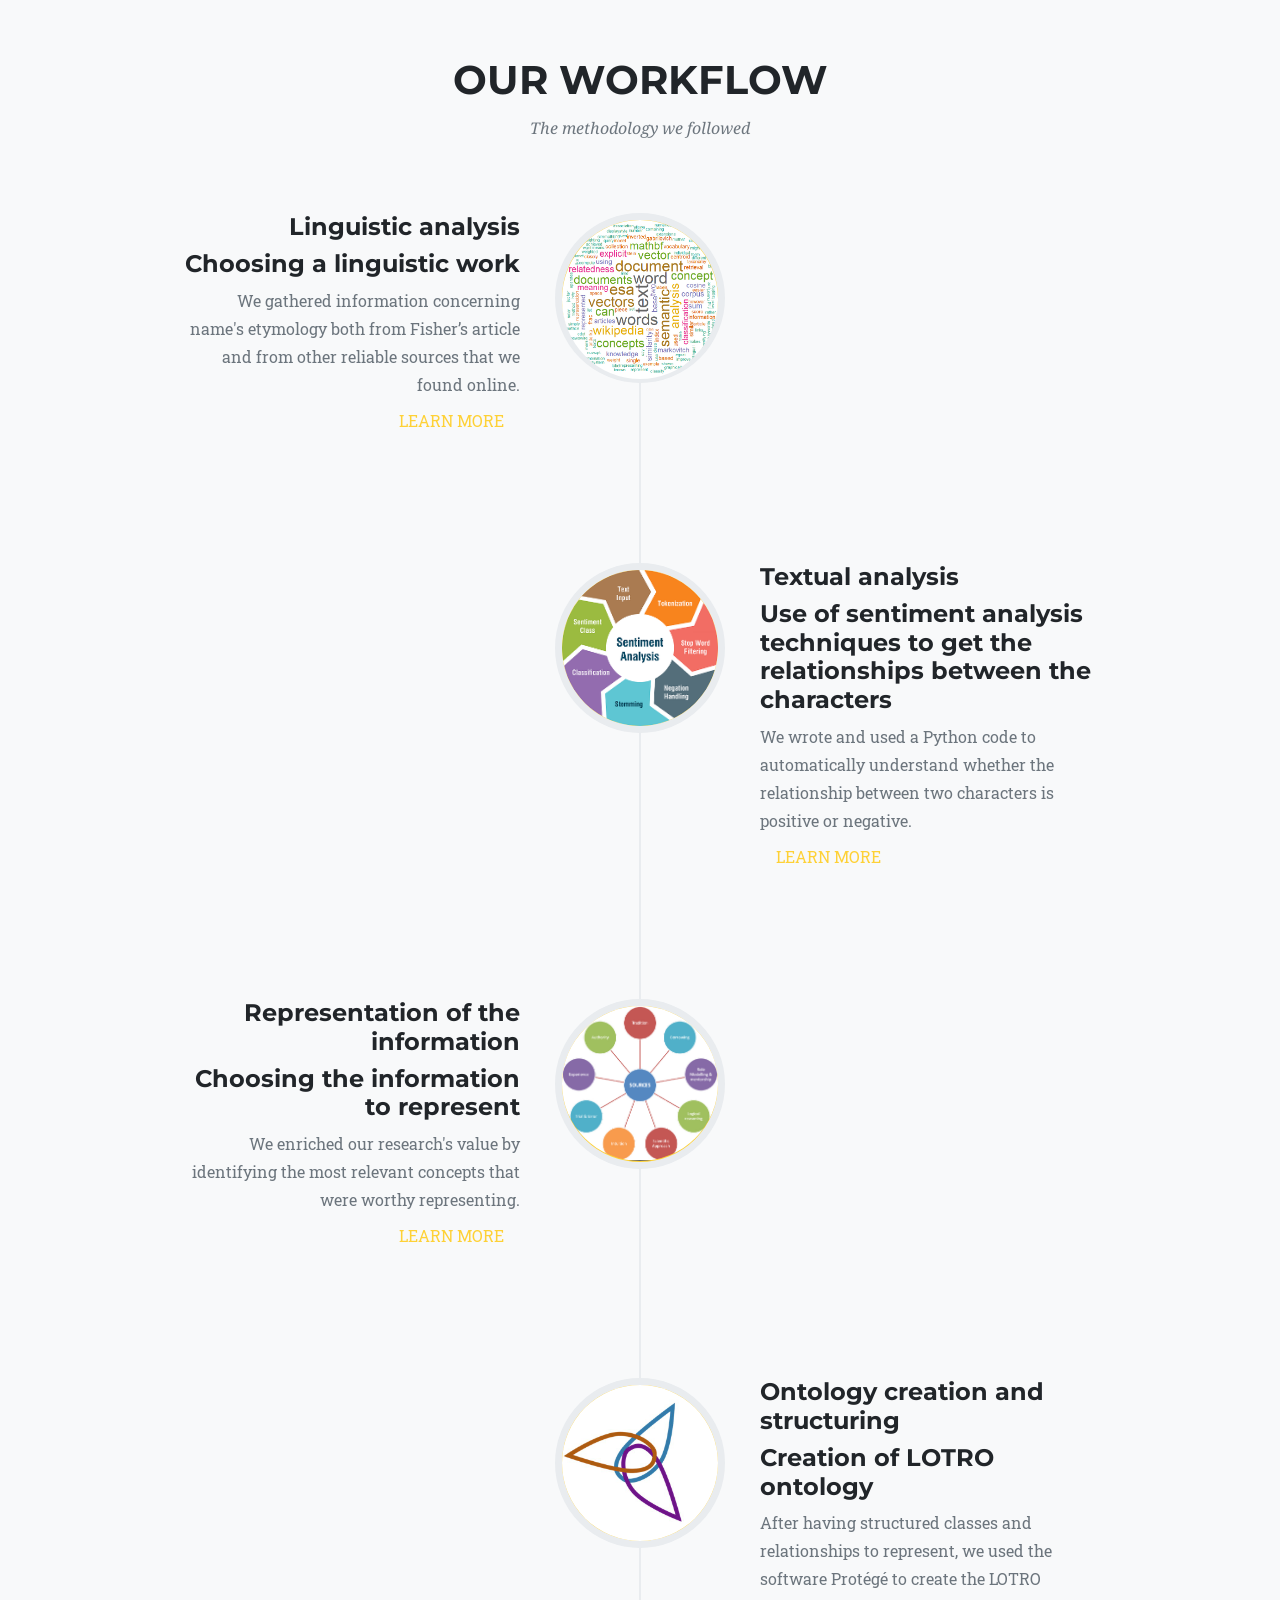
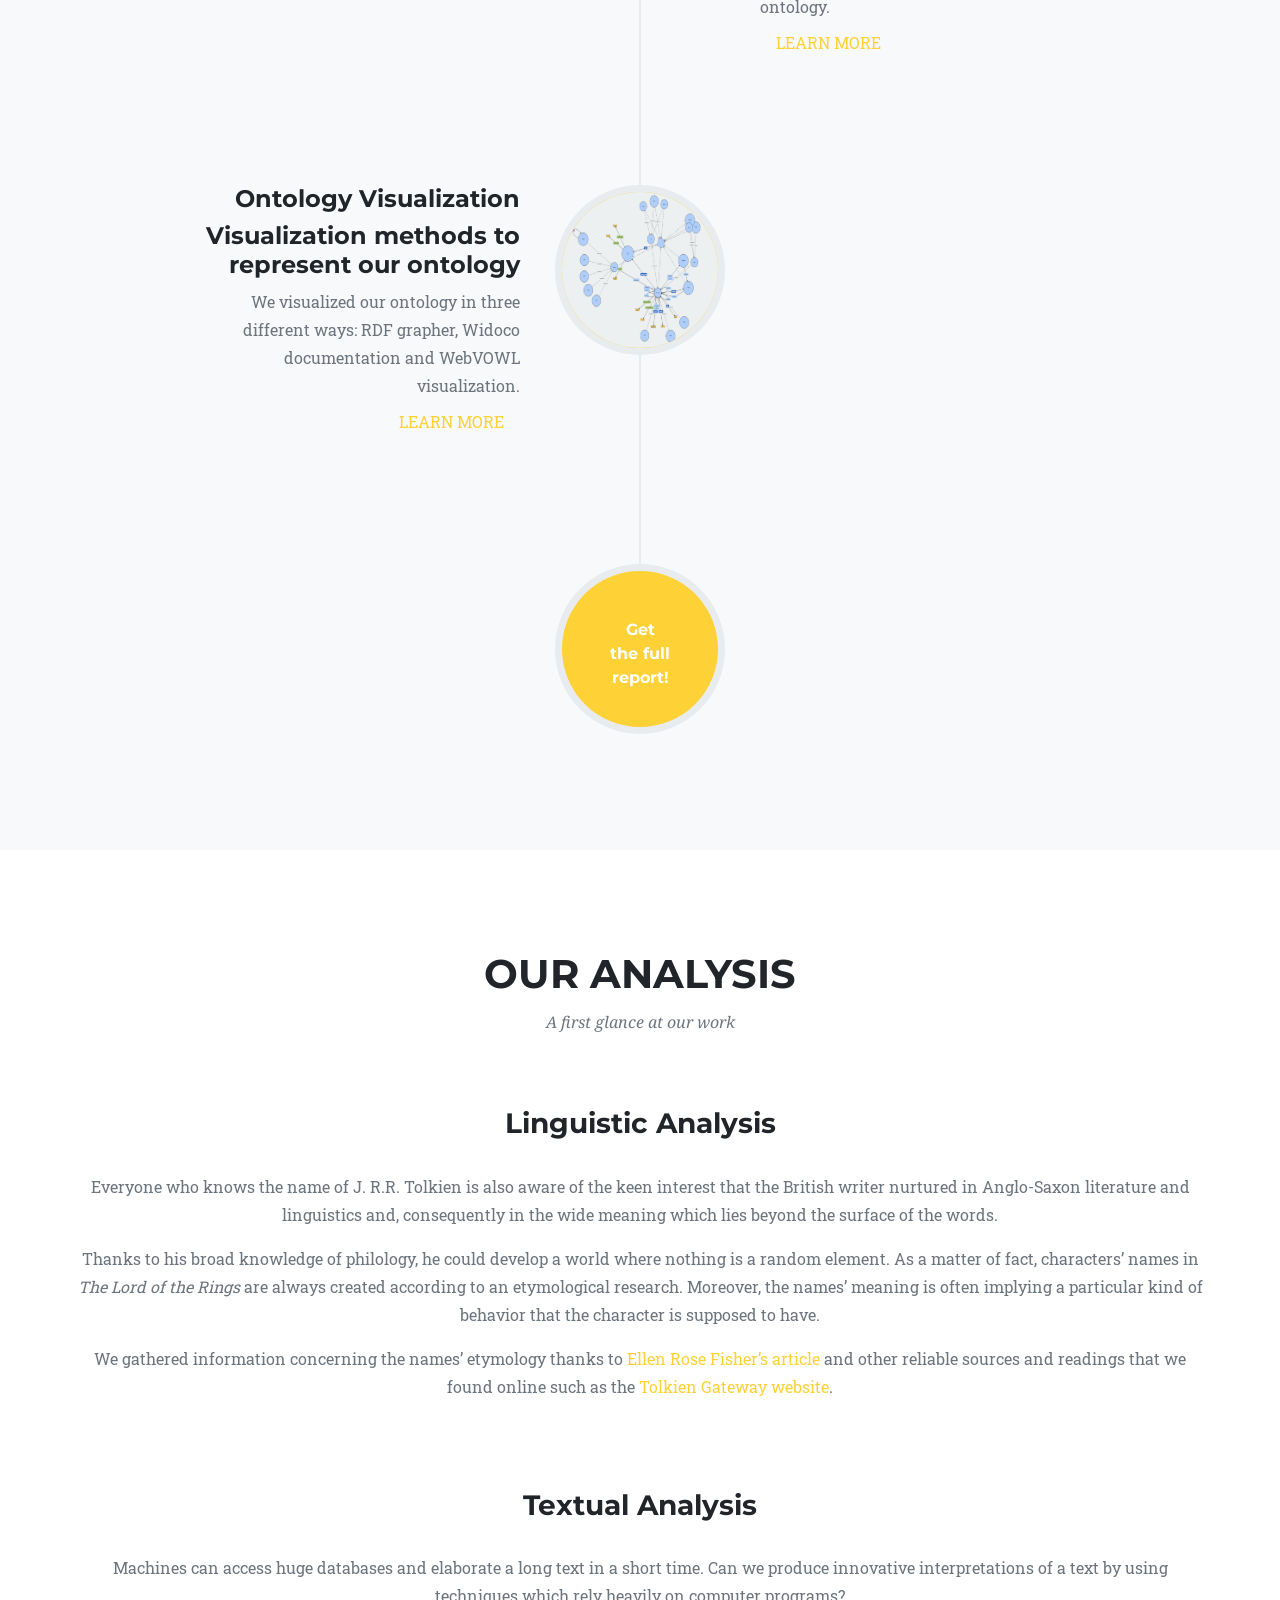
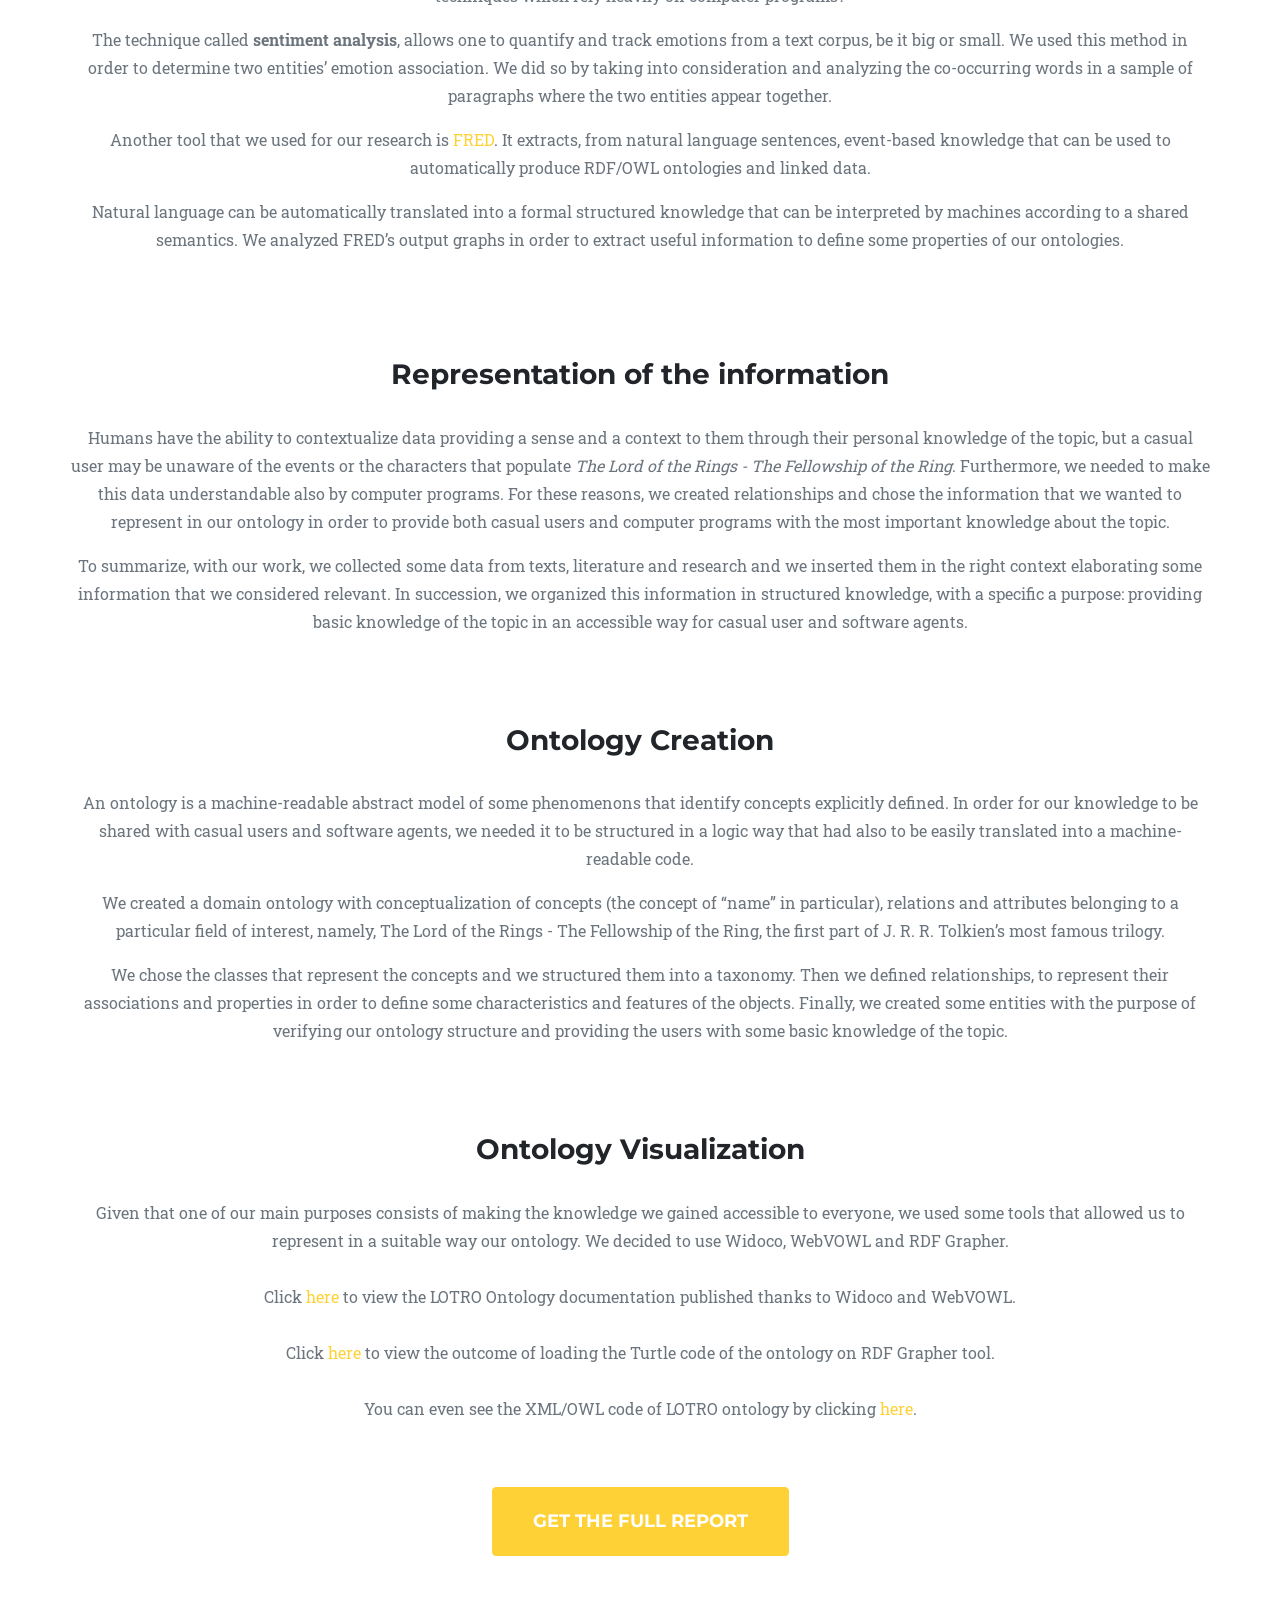
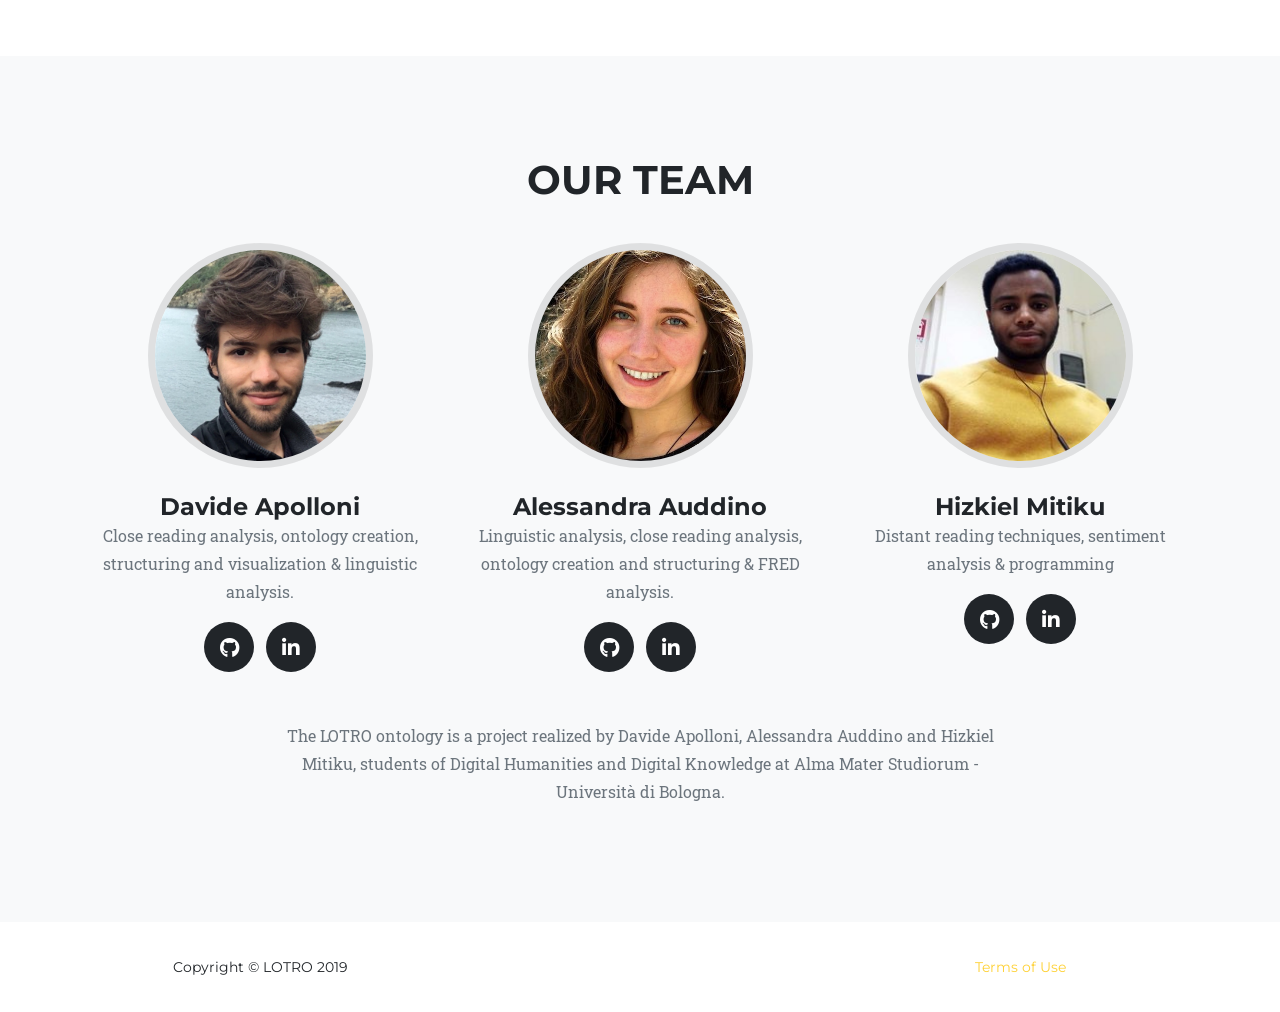
==== commit f411e2e6: "Update index.html" ====
--- a/LOTRO webiste/index.html
+++ b/LOTRO webiste/index.html
@@ -223,7 +223,7 @@
                   <h4 class="subheading">Use of sentiment analysis techniques to get the relationships between the characters</h4>
                 </div>
                 <div class="timeline-body">
-                  <p class="text-muted">We wrote and used a Python code to automatically understand wheter the relationship between two characters is positive or negative.<a class="nav-link js-scroll-trigger" href="#textualanalysis">LEARN MORE</a></p>
+                  <p class="text-muted">We wrote and used a Python code to automatically understand whether the relationship between two characters is positive or negative.<a class="nav-link js-scroll-trigger" href="#textualanalysis">LEARN MORE</a></p>
                 </div>
               </div>
             </li>
